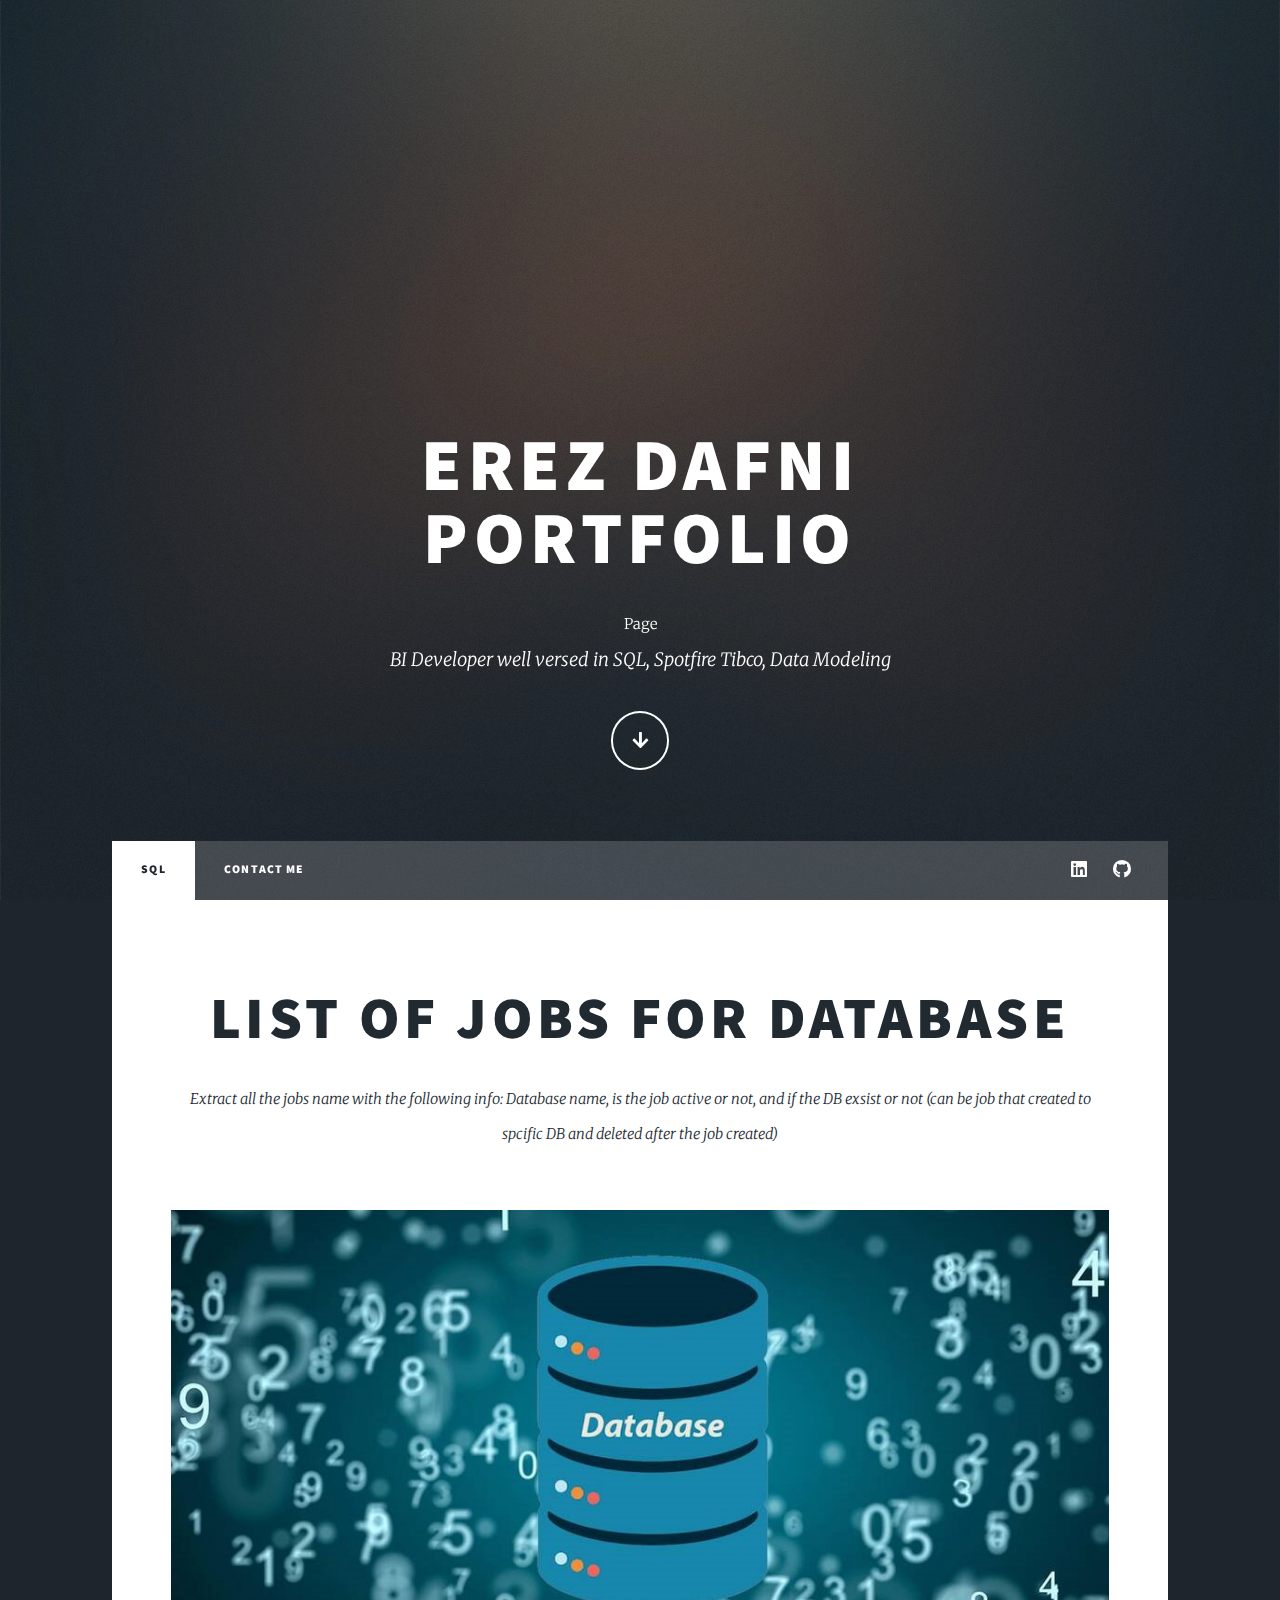
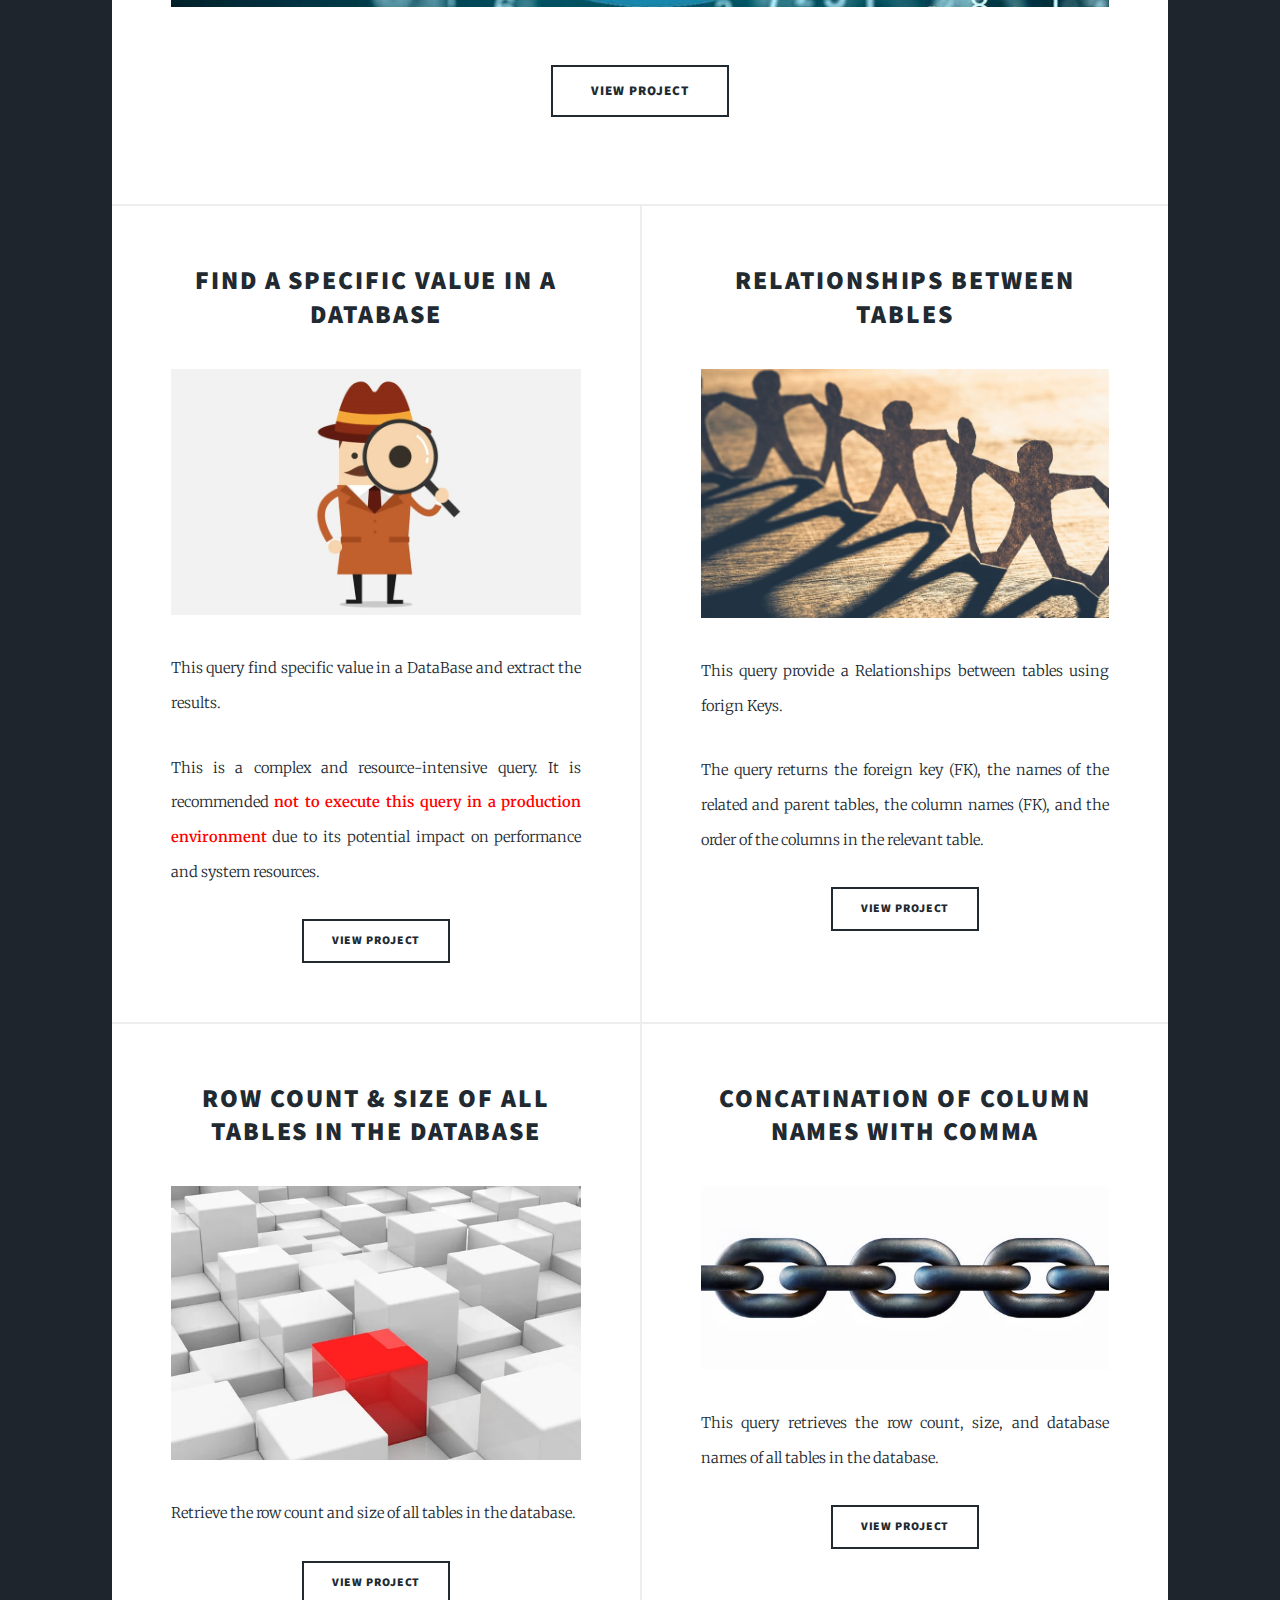
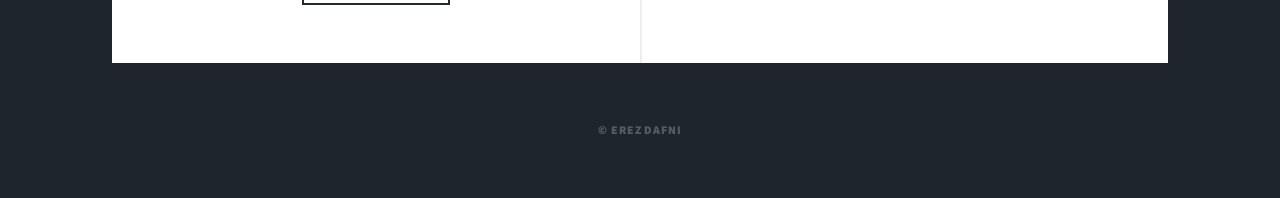
==== index.html @ 6cca093d "Add files via upload" ====
<!DOCTYPE HTML>
<!--
	Massively by HTML5 UP
	html5up.net | @ajlkn
	Free for personal and commercial use under the CCA 3.0 license (html5up.net/license)
-->
<html>
	<head>
		<title>Erez Dafni Portfolio</title>
		<meta charset="utf-8" />
		<meta name="viewport" content="width=device-width, initial-scale=1, user-scalable=no" />
		<link rel="stylesheet" href="assets/css/main.css" />
		<noscript><link rel="stylesheet" href="assets/css/noscript.css" /></noscript>
	</head>
	<body class="is-preload">

		<!-- Wrapper -->
			<div id="wrapper" class="fade-in">

				<!-- Intro -->
					<div id="intro">
						<h1>Erez Dafni <br> Portfolio<br />
						</h1>Page
						<p>BI Developer well versed in SQL, Spotfire Tibco, Data Modeling  </a><br /></p>
						<!--<p><a href="https://www.linkedin.com/in/erezdafni/">@LinkedInPage</a>.</p>-->
						<ul class="actions">
							<li><a href="#header" class="button icon solid solo fa-arrow-down scrolly">Continue</a></li>
						</ul>
					</div>

				<!-- Header -->
		
				<!-- Nav -->
					<nav id="nav">
						<ul class="links">
							<li class="active"><a href="index.html">SQL</a></li>
							<li><a href="generic.html">Contact Me</a></li>
						</ul>
						<ul class="icons">
							<li><a href="https://www.linkedin.com/in/erezdafni/" class="icon brands fa-linkedin"><span class="label">linkedin</span></a></li>
							<li><a href="https://github.com/edafni" class="icon brands fa-github"><span class="label">GitHub</span></a></li>
						</ul>
					</nav>

				<!-- Main -->
					<div id="main">

						<!-- Featured Post -->
							<article class="post featured">
								<header class="major">

									<h2><a href="https://github.com/edafni/SQL-folder/blob/main/List%20of%20Jobs%20for%20Database.sql">List of Jobs for Database<br />
									</a></h2>
									<p>Extract all the jobs name with the following info: Database name, is the job active or not, and if the DB exsist or not (can be job that created to spcific DB and deleted after the job created)</p>
								</header>
								<a href="https://github.com/edafni/SQL-folder/blob/main/List%20of%20Jobs%20for%20Database.sql" class="image main"><img src="images/DataBase1.jpg" alt="" /></a>
								<ul class="actions special">
									<li><a href="https://github.com/edafni/SQL-folder/blob/main/List%20of%20Jobs%20for%20Database.sql" class="button large">View Project</a></li>
								</ul>
							</article>

						<!-- Posts -->
							<section class="posts">
								<article>
									<header>
										<h2><a href="https://github.com/edafni/SQL-folder/blob/main/Search%20value%20in%20the%20all%20DB.sql">Find a specific value in a DataBase<br />
										</a></h2>
									</header>
									<a href="https://github.com/edafni/SQL-folder/blob/main/Search%20value%20in%20the%20all%20DB.sql" class="image fit"><img src="images/FindValue.jpg" alt="" /></a>
									<p>This query find specific value in a DataBase and extract the results.</p>
									<p>This is a complex and resource-intensive query. It is recommended <b style="color:red;">not to execute this query in a production environment</b> due to its potential impact on performance and system resources.</p>

									<ul class="actions special">
										<li><a href="https://github.com/edafni/SQL-folder/blob/main/Search%20value%20in%20the%20all%20DB.sql" class="button">view project</a></li>
									</ul>
								</article>
								<article>
									<header>
										<h2><a href="https://github.com/edafni/SQL-folder/blob/main/relationships%20between%20tables.sql">Relationships between tables<br />
										</a></h2>
									</header>
									<a href="https://github.com/edafni/SQL-folder/blob/main/relationships%20between%20tables.sql" class="image fit"><img src="images/Relationships2.jpg" alt="" /></a>
									<p>This query provide a Relationships between tables using forign Keys.</p>
									<p>The query returns the foreign key (FK), the names of the related and parent tables, the column names (FK), and the order of the columns in the relevant table.</p>
									<ul class="actions special">
										<li><a href="https://github.com/edafni/SQL-folder/blob/main/relationships%20between%20tables.sql" class="button">view project</a></li>
									</ul>
								</article>
								<article>
									<header>
										<h2><a href="https://github.com/edafni/SQL-folder/blob/main/Retrieve%20the%20row%20count%20and%20size%20of%20all%20tables%20in%20the%20database.sql">row count & size of all tables in the database<br />
										</a></h2>
									</header>
									<a href="https://github.com/edafni/SQL-folder/blob/main/Retrieve%20the%20row%20count%20and%20size%20of%20all%20tables%20in%20the%20database.sql" class="image fit"><img src="images/difSize.jpg" alt="" /></a>
									<p>Retrieve the row count and size of all tables in the database.</p>
									<ul class="actions special">
										<li><a href="https://github.com/edafni/SQL-folder/blob/main/Retrieve%20the%20row%20count%20and%20size%20of%20all%20tables%20in%20the%20database.sql" class="button">view project</a></li>
									</ul>
								</article>
								<article>
									<header>
										<h2><a href="https://github.com/edafni/SQL-folder/blob/main/Get%20Comma%20Separated%20List%20of%20all%20columns%20in%20table.SQL">Concatination of column names with comma<br />
										</a></h2>
									</header>
									<a href="https://github.com/edafni/SQL-folder/blob/main/Get%20Comma%20Separated%20List%20of%20all%20columns%20in%20table.SQL" class="image fit"><img src="images/chain.jpg" alt="" /></a>
									<p>This query retrieves the row count, size, and database names of all tables in the database.</p>
									<ul class="actions special">
										<li><a href="https://github.com/edafni/SQL-folder/blob/main/Get%20Comma%20Separated%20List%20of%20all%20columns%20in%20table.SQL" class="button">view project</a></li>
									</ul>
								</article>

							</section>

						<!-- Footer -->
						<!--<footer>
								<div class="pagination">
									<a href="#" class="page active">1</a>
									<a href="#" class="page">2</a>
									<a href="#" class="page">3</a>
									<span class="extra">&hellip;</span>
									<a href="#" class="page">8</a>
									<a href="#" class="page">9</a>
									<a href="#" class="page">10</a>
									<a href="#" class="next">Next</a>
								</div>
							</footer>-->	

					</div>

				<!-- Copyright -->
					<div id="copyright">
						<ul><li>&copy; Erez Dafni</li></ul>
					</div>

			</div>

		<!-- Scripts -->
			<script src="assets/js/jquery.min.js"></script>
			<script src="assets/js/jquery.scrollex.min.js"></script>
			<script src="assets/js/jquery.scrolly.min.js"></script>
			<script src="assets/js/browser.min.js"></script>
			<script src="assets/js/breakpoints.min.js"></script>
			<script src="assets/js/util.js"></script>
			<script src="assets/js/main.js"></script>

	</body>
</html>
---- assets/css/main.css ----
@import url(fontawesome-all.min.css);
@import url("https://fonts.googleapis.com/css?family=Merriweather:300,700,300italic,700italic|Source+Sans+Pro:900");

/*
	Massively by HTML5 UP
	html5up.net | @ajlkn
	Free for personal and commercial use under the CCA 3.0 license (html5up.net/license)
*/

html, body, div, span, applet, object,
iframe, h1, h2, h3, h4, h5, h6, p, blockquote,
pre, a, abbr, acronym, address, big, cite,
code, del, dfn, em, img, ins, kbd, q, s, samp,
small, strike, strong, sub, sup, tt, var, b,
u, i, center, dl, dt, dd, ol, ul, li, fieldset,
form, label, legend, table, caption, tbody,
tfoot, thead, tr, th, td, article, aside,
canvas, details, embed, figure, figcaption,
footer, header, hgroup, menu, nav, output, ruby,
section, summary, time, mark, audio, video {
	margin: 0;
	padding: 0;
	border: 0;
	font-size: 100%;
	font: inherit;
	vertical-align: baseline;}

article, aside, details, figcaption, figure,
footer, header, hgroup, menu, nav, section {
	display: block;}

body {
	line-height: 1;
}

ol, ul {
	list-style: none;
}

blockquote, q {
	quotes: none;
}

	blockquote:before, blockquote:after, q:before, q:after {
		content: '';
		content: none;
	}

table {
	border-collapse: collapse;
	border-spacing: 0;
}

body {
	-webkit-text-size-adjust: none;
}

mark {
	background-color: transparent;
	color: inherit;
}

input::-moz-focus-inner {
	border: 0;
	padding: 0;
}

input, select, textarea {
	-moz-appearance: none;
	-webkit-appearance: none;
	-ms-appearance: none;
	appearance: none;
}

/* Basic */

	@-ms-viewport {
		width: device-width;
	}

	body {
		-ms-overflow-style: scrollbar;
	}

	@media screen and (max-width: 480px) {

		html, body {
			min-width: 320px;
		}

	}

	html {
		box-sizing: border-box;
	}

	*, *:before, *:after {
		box-sizing: inherit;
	}

	body {
		background-color: #1e252d;
	}

		body.is-preload *, body.is-preload *:before, body.is-preload *:after {
			-moz-animation: none !important;
			-webkit-animation: none !important;
			-ms-animation: none !important;
			animation: none !important;
			-moz-transition: none !important;
			-webkit-transition: none !important;
			-ms-transition: none !important;
			transition: none !important;
		}

/* Type */

	html {
		font-size: 16pt;
	}

		@media screen and (max-width: 1680px) {

			html {
				font-size: 12pt;
			}

		}

		@media screen and (max-width: 1280px) {

			html {
				font-size: 11pt;
			}

		}

		@media screen and (max-width: 360px) {

			html {
				font-size: 10pt;
			}

		}

	body {
		color: #212931;
	}

	body, input, select, textarea {
		font-family: "Merriweather", Georgia, serif;
		font-weight: 300;
		font-size: 1rem;
		line-height: 2.375;
	}

	a {
		-moz-transition: color 0.2s ease-in-out, background-color 0.2s ease-in-out, border-color 0.2s ease-in-out, box-shadow 0.2s ease-in-out;
		-webkit-transition: color 0.2s ease-in-out, background-color 0.2s ease-in-out, border-color 0.2s ease-in-out, box-shadow 0.2s ease-in-out;
		-ms-transition: color 0.2s ease-in-out, background-color 0.2s ease-in-out, border-color 0.2s ease-in-out, box-shadow 0.2s ease-in-out;
		transition: color 0.2s ease-in-out, background-color 0.2s ease-in-out, border-color 0.2s ease-in-out, box-shadow 0.2s ease-in-out;
		border-bottom: dotted 1px;
		text-decoration: none;
	}

		a:hover {
			border-bottom-color: transparent;
		}

	strong, b {
		font-weight: 600;
	}

	em, i {
		font-style: italic;
	}

	p {
		text-align: justify;
		margin: 0 0 2rem 0;
	}

	h1, h2, h3, h4, h5, h6 {
		font-family: "Source Sans Pro", Helvetica, sans-serif;
		font-weight: 900;
		line-height: 1.5;
		letter-spacing: 0.075em;
		text-transform: uppercase;
		margin: 0 0 1rem 0;
	}

		h1 a, h2 a, h3 a, h4 a, h5 a, h6 a {
			border-bottom: 0;
			color: inherit;
			text-decoration: none;
		}

	h1 {
		font-size: 4rem;
		line-height: 1.1;
		margin: 0 0 2rem 0;
	}

	h2 {
		font-size: 1.75rem;
		line-height: 1.3;
		margin: 0 0 1.5rem 0;
	}

	h3 {
		font-size: 1.25rem;
		margin: 0 0 1.5rem 0;
	}

	h4 {
		font-size: 1rem;
	}

	h5 {
		font-size: 0.9rem;
	}

	h6 {
		font-size: 0.8rem;
	}

	sub {
		font-size: 0.8rem;
		position: relative;
		top: 0.5rem;
	}

	sup {
		font-size: 0.8rem;
		position: relative;
		top: -0.5rem;
	}

	blockquote {
		border-left: solid 4px;
		font-style: italic;
		margin: 0 0 2rem 0;
		padding: 0.5rem 0 0.5rem 2rem;
	}

	code {
		border: solid 2px;
		font-family: "Courier New", monospace;
		font-size: 0.9rem;
		margin: 0 0.25rem;
		padding: 0.25rem 0.65rem;
	}

	pre {
		-webkit-overflow-scrolling: touch;
		font-family: "Courier New", monospace;
		font-size: 0.9rem;
		margin: 0 0 2rem 0;
	}

		pre code {
			display: block;
			line-height: 1.75;
			padding: 1rem 1.5rem;
			overflow-x: auto;
		}

	hr {
		border: 0;
		border-bottom: solid 2px;
		margin: 3rem 0;
	}

		hr.major {
			margin: 5rem 0;
		}

	.align-left {
		text-align: left;
	}

	.align-center {
		text-align: center;
	}

	.align-right {
		text-align: right;
	}

	input, select, textarea {
		color: #212931;
	}

	a {
		color: #212931;
		border-bottom-color: rgba(33, 41, 49, 0.5);
	}

		a:hover {
			border-bottom-color: transparent;
			color: #18bfef !important;
		}

	strong, b {
		color: #212931;
	}

	h1, h2, h3, h4, h5, h6 {
		color: #212931;
	}

	blockquote {
		border-left-color: #eeeeee;
	}

	code {
		background: rgba(220, 220, 220, 0.25);
		border-color: #eeeeee;
	}

	hr {
		border-bottom-color: #eeeeee;
	}

/* Row */

	.row {
		display: flex;
		flex-wrap: wrap;
		box-sizing: border-box;
		align-items: stretch;
	}

		.row > * {
			box-sizing: border-box;
		}

		.row.gtr-uniform > * > :last-child {
			margin-bottom: 0;
		}

		.row.aln-left {
			justify-content: flex-start;
		}

		.row.aln-center {
			justify-content: center;
		}

		.row.aln-right {
			justify-content: flex-end;
		}

		.row.aln-top {
			align-items: flex-start;
		}

		.row.aln-middle {
			align-items: center;
		}

		.row.aln-bottom {
			align-items: flex-end;
		}

		.row > .imp {
			order: -1;
		}

		.row > .col-1 {
			width: 8.33333%;
		}

		.row > .off-1 {
			margin-left: 8.33333%;
		}

		.row > .col-2 {
			width: 16.66667%;
		}

		.row > .off-2 {
			margin-left: 16.66667%;
		}

		.row > .col-3 {
			width: 25%;
		}

		.row > .off-3 {
			margin-left: 25%;
		}

		.row > .col-4 {
			width: 33.33333%;
		}

		.row > .off-4 {
			margin-left: 33.33333%;
		}

		.row > .col-5 {
			width: 41.66667%;
		}

		.row > .off-5 {
			margin-left: 41.66667%;
		}

		.row > .col-6 {
			width: 50%;
		}

		.row > .off-6 {
			margin-left: 50%;
		}

		.row > .col-7 {
			width: 58.33333%;
		}

		.row > .off-7 {
			margin-left: 58.33333%;
		}

		.row > .col-8 {
			width: 66.66667%;
		}

		.row > .off-8 {
			margin-left: 66.66667%;
		}

		.row > .col-9 {
			width: 75%;
		}

		.row > .off-9 {
			margin-left: 75%;
		}

		.row > .col-10 {
			width: 83.33333%;
		}

		.row > .off-10 {
			margin-left: 83.33333%;
		}

		.row > .col-11 {
			width: 91.66667%;
		}

		.row > .off-11 {
			margin-left: 91.66667%;
		}

		.row > .col-12 {
			width: 100%;
		}

		.row > .off-12 {
			margin-left: 100%;
		}

		.row.gtr-0 {
			margin-top: 0;
			margin-left: 0rem;
		}

			.row.gtr-0 > * {
				padding: 0 0 0 0rem;
			}

			.row.gtr-0.gtr-uniform {
				margin-top: 0rem;
			}

				.row.gtr-0.gtr-uniform > * {
					padding-top: 0rem;
				}

		.row.gtr-25 {
			margin-top: 0;
			margin-left: -0.375rem;
		}

			.row.gtr-25 > * {
				padding: 0 0 0 0.375rem;
			}

			.row.gtr-25.gtr-uniform {
				margin-top: -0.375rem;
			}

				.row.gtr-25.gtr-uniform > * {
					padding-top: 0.375rem;
				}

		.row.gtr-50 {
			margin-top: 0;
			margin-left: -0.75rem;
		}

			.row.gtr-50 > * {
				padding: 0 0 0 0.75rem;
			}

			.row.gtr-50.gtr-uniform {
				margin-top: -0.75rem;
			}

				.row.gtr-50.gtr-uniform > * {
					padding-top: 0.75rem;
				}

		.row {
			margin-top: 0;
			margin-left: -1.5rem;
		}

			.row > * {
				padding: 0 0 0 1.5rem;
			}

			.row.gtr-uniform {
				margin-top: -1.5rem;
			}

				.row.gtr-uniform > * {
					padding-top: 1.5rem;
				}

		.row.gtr-150 {
			margin-top: 0;
			margin-left: -2.25rem;
		}

			.row.gtr-150 > * {
				padding: 0 0 0 2.25rem;
			}

			.row.gtr-150.gtr-uniform {
				margin-top: -2.25rem;
			}

				.row.gtr-150.gtr-uniform > * {
					padding-top: 2.25rem;
				}

		.row.gtr-200 {
			margin-top: 0;
			margin-left: -3rem;
		}

			.row.gtr-200 > * {
				padding: 0 0 0 3rem;
			}

			.row.gtr-200.gtr-uniform {
				margin-top: -3rem;
			}

				.row.gtr-200.gtr-uniform > * {
					padding-top: 3rem;
				}

		@media screen and (max-width: 1680px) {

			.row {
				display: flex;
				flex-wrap: wrap;
				box-sizing: border-box;
				align-items: stretch;
			}

				.row > * {
					box-sizing: border-box;
				}

				.row.gtr-uniform > * > :last-child {
					margin-bottom: 0;
				}

				.row.aln-left {
					justify-content: flex-start;
				}

				.row.aln-center {
					justify-content: center;
				}

				.row.aln-right {
					justify-content: flex-end;
				}

				.row.aln-top {
					align-items: flex-start;
				}

				.row.aln-middle {
					align-items: center;
				}

				.row.aln-bottom {
					align-items: flex-end;
				}

				.row > .imp-xlarge {
					order: -1;
				}

				.row > .col-1-xlarge {
					width: 8.33333%;
				}

				.row > .off-1-xlarge {
					margin-left: 8.33333%;
				}

				.row > .col-2-xlarge {
					width: 16.66667%;
				}

				.row > .off-2-xlarge {
					margin-left: 16.66667%;
				}

				.row > .col-3-xlarge {
					width: 25%;
				}

				.row > .off-3-xlarge {
					margin-left: 25%;
				}

				.row > .col-4-xlarge {
					width: 33.33333%;
				}

				.row > .off-4-xlarge {
					margin-left: 33.33333%;
				}

				.row > .col-5-xlarge {
					width: 41.66667%;
				}

				.row > .off-5-xlarge {
					margin-left: 41.66667%;
				}

				.row > .col-6-xlarge {
					width: 50%;
				}

				.row > .off-6-xlarge {
					margin-left: 50%;
				}

				.row > .col-7-xlarge {
					width: 58.33333%;
				}

				.row > .off-7-xlarge {
					margin-left: 58.33333%;
				}

				.row > .col-8-xlarge {
					width: 66.66667%;
				}

				.row > .off-8-xlarge {
					margin-left: 66.66667%;
				}

				.row > .col-9-xlarge {
					width: 75%;
				}

				.row > .off-9-xlarge {
					margin-left: 75%;
				}

				.row > .col-10-xlarge {
					width: 83.33333%;
				}

				.row > .off-10-xlarge {
					margin-left: 83.33333%;
				}

				.row > .col-11-xlarge {
					width: 91.66667%;
				}

				.row > .off-11-xlarge {
					margin-left: 91.66667%;
				}

				.row > .col-12-xlarge {
					width: 100%;
				}

				.row > .off-12-xlarge {
					margin-left: 100%;
				}

				.row.gtr-0 {
					margin-top: 0;
					margin-left: 0rem;
				}

					.row.gtr-0 > * {
						padding: 0 0 0 0rem;
					}

					.row.gtr-0.gtr-uniform {
						margin-top: 0rem;
					}

						.row.gtr-0.gtr-uniform > * {
							padding-top: 0rem;
						}

				.row.gtr-25 {
					margin-top: 0;
					margin-left: -0.375rem;
				}

					.row.gtr-25 > * {
						padding: 0 0 0 0.375rem;
					}

					.row.gtr-25.gtr-uniform {
						margin-top: -0.375rem;
					}

						.row.gtr-25.gtr-uniform > * {
							padding-top: 0.375rem;
						}

				.row.gtr-50 {
					margin-top: 0;
					margin-left: -0.75rem;
				}

					.row.gtr-50 > * {
						padding: 0 0 0 0.75rem;
					}

					.row.gtr-50.gtr-uniform {
						margin-top: -0.75rem;
					}

						.row.gtr-50.gtr-uniform > * {
							padding-top: 0.75rem;
						}

				.row {
					margin-top: 0;
					margin-left: -1.5rem;
				}

					.row > * {
						padding: 0 0 0 1.5rem;
					}

					.row.gtr-uniform {
						margin-top: -1.5rem;
					}

						.row.gtr-uniform > * {
							padding-top: 1.5rem;
						}

				.row.gtr-150 {
					margin-top: 0;
					margin-left: -2.25rem;
				}

					.row.gtr-150 > * {
						padding: 0 0 0 2.25rem;
					}

					.row.gtr-150.gtr-uniform {
						margin-top: -2.25rem;
					}

						.row.gtr-150.gtr-uniform > * {
							padding-top: 2.25rem;
						}

				.row.gtr-200 {
					margin-top: 0;
					margin-left: -3rem;
				}

					.row.gtr-200 > * {
						padding: 0 0 0 3rem;
					}

					.row.gtr-200.gtr-uniform {
						margin-top: -3rem;
					}

						.row.gtr-200.gtr-uniform > * {
							padding-top: 3rem;
						}

		}

		@media screen and (max-width: 1280px) {

			.row {
				display: flex;
				flex-wrap: wrap;
				box-sizing: border-box;
				align-items: stretch;
			}

				.row > * {
					box-sizing: border-box;
				}

				.row.gtr-uniform > * > :last-child {
					margin-bottom: 0;
				}

				.row.aln-left {
					justify-content: flex-start;
				}

				.row.aln-center {
					justify-content: center;
				}

				.row.aln-right {
					justify-content: flex-end;
				}

				.row.aln-top {
					align-items: flex-start;
				}

				.row.aln-middle {
					align-items: center;
				}

				.row.aln-bottom {
					align-items: flex-end;
				}

				.row > .imp-large {
					order: -1;
				}

				.row > .col-1-large {
					width: 8.33333%;
				}

				.row > .off-1-large {
					margin-left: 8.33333%;
				}

				.row > .col-2-large {
					width: 16.66667%;
				}

				.row > .off-2-large {
					margin-left: 16.66667%;
				}

				.row > .col-3-large {
					width: 25%;
				}

				.row > .off-3-large {
					margin-left: 25%;
				}

				.row > .col-4-large {
					width: 33.33333%;
				}

				.row > .off-4-large {
					margin-left: 33.33333%;
				}

				.row > .col-5-large {
					width: 41.66667%;
				}

				.row > .off-5-large {
					margin-left: 41.66667%;
				}

				.row > .col-6-large {
					width: 50%;
				}

				.row > .off-6-large {
					margin-left: 50%;
				}

				.row > .col-7-large {
					width: 58.33333%;
				}

				.row > .off-7-large {
					margin-left: 58.33333%;
				}

				.row > .col-8-large {
					width: 66.66667%;
				}

				.row > .off-8-large {
					margin-left: 66.66667%;
				}

				.row > .col-9-large {
					width: 75%;
				}

				.row > .off-9-large {
					margin-left: 75%;
				}

				.row > .col-10-large {
					width: 83.33333%;
				}

				.row > .off-10-large {
					margin-left: 83.33333%;
				}

				.row > .col-11-large {
					width: 91.66667%;
				}

				.row > .off-11-large {
					margin-left: 91.66667%;
				}

				.row > .col-12-large {
					width: 100%;
				}

				.row > .off-12-large {
					margin-left: 100%;
				}

				.row.gtr-0 {
					margin-top: 0;
					margin-left: 0rem;
				}

					.row.gtr-0 > * {
						padding: 0 0 0 0rem;
					}

					.row.gtr-0.gtr-uniform {
						margin-top: 0rem;
					}

						.row.gtr-0.gtr-uniform > * {
							padding-top: 0rem;
						}

				.row.gtr-25 {
					margin-top: 0;
					margin-left: -0.375rem;
				}

					.row.gtr-25 > * {
						padding: 0 0 0 0.375rem;
					}

					.row.gtr-25.gtr-uniform {
						margin-top: -0.375rem;
					}

						.row.gtr-25.gtr-uniform > * {
							padding-top: 0.375rem;
						}

				.row.gtr-50 {
					margin-top: 0;
					margin-left: -0.75rem;
				}

					.row.gtr-50 > * {
						padding: 0 0 0 0.75rem;
					}

					.row.gtr-50.gtr-uniform {
						margin-top: -0.75rem;
					}

						.row.gtr-50.gtr-uniform > * {
							padding-top: 0.75rem;
						}

				.row {
					margin-top: 0;
					margin-left: -1.5rem;
				}

					.row > * {
						padding: 0 0 0 1.5rem;
					}

					.row.gtr-uniform {
						margin-top: -1.5rem;
					}

						.row.gtr-uniform > * {
							padding-top: 1.5rem;
						}

				.row.gtr-150 {
					margin-top: 0;
					margin-left: -2.25rem;
				}

					.row.gtr-150 > * {
						padding: 0 0 0 2.25rem;
					}

					.row.gtr-150.gtr-uniform {
						margin-top: -2.25rem;
					}

						.row.gtr-150.gtr-uniform > * {
							padding-top: 2.25rem;
						}

				.row.gtr-200 {
					margin-top: 0;
					margin-left: -3rem;
				}

					.row.gtr-200 > * {
						padding: 0 0 0 3rem;
					}

					.row.gtr-200.gtr-uniform {
						margin-top: -3rem;
					}

						.row.gtr-200.gtr-uniform > * {
							padding-top: 3rem;
						}

		}

		@media screen and (max-width: 980px) {

			.row {
				display: flex;
				flex-wrap: wrap;
				box-sizing: border-box;
				align-items: stretch;
			}

				.row > * {
					box-sizing: border-box;
				}

				.row.gtr-uniform > * > :last-child {
					margin-bottom: 0;
				}

				.row.aln-left {
					justify-content: flex-start;
				}

				.row.aln-center {
					justify-content: center;
				}

				.row.aln-right {
					justify-content: flex-end;
				}

				.row.aln-top {
					align-items: flex-start;
				}

				.row.aln-middle {
					align-items: center;
				}

				.row.aln-bottom {
					align-items: flex-end;
				}

				.row > .imp-medium {
					order: -1;
				}

				.row > .col-1-medium {
					width: 8.33333%;
				}

				.row > .off-1-medium {
					margin-left: 8.33333%;
				}

				.row > .col-2-medium {
					width: 16.66667%;
				}

				.row > .off-2-medium {
					margin-left: 16.66667%;
				}

				.row > .col-3-medium {
					width: 25%;
				}

				.row > .off-3-medium {
					margin-left: 25%;
				}

				.row > .col-4-medium {
					width: 33.33333%;
				}

				.row > .off-4-medium {
					margin-left: 33.33333%;
				}

				.row > .col-5-medium {
					width: 41.66667%;
				}

				.row > .off-5-medium {
					margin-left: 41.66667%;
				}

				.row > .col-6-medium {
					width: 50%;
				}

				.row > .off-6-medium {
					margin-left: 50%;
				}

				.row > .col-7-medium {
					width: 58.33333%;
				}

				.row > .off-7-medium {
					margin-left: 58.33333%;
				}

				.row > .col-8-medium {
					width: 66.66667%;
				}

				.row > .off-8-medium {
					margin-left: 66.66667%;
				}

				.row > .col-9-medium {
					width: 75%;
				}

				.row > .off-9-medium {
					margin-left: 75%;
				}

				.row > .col-10-medium {
					width: 83.33333%;
				}

				.row > .off-10-medium {
					margin-left: 83.33333%;
				}

				.row > .col-11-medium {
					width: 91.66667%;
				}

				.row > .off-11-medium {
					margin-left: 91.66667%;
				}

				.row > .col-12-medium {
					width: 100%;
				}

				.row > .off-12-medium {
					margin-left: 100%;
				}

				.row.gtr-0 {
					margin-top: 0;
					margin-left: 0rem;
				}

					.row.gtr-0 > * {
						padding: 0 0 0 0rem;
					}

					.row.gtr-0.gtr-uniform {
						margin-top: 0rem;
					}

						.row.gtr-0.gtr-uniform > * {
							padding-top: 0rem;
						}

				.row.gtr-25 {
					margin-top: 0;
					margin-left: -0.375rem;
				}

					.row.gtr-25 > * {
						padding: 0 0 0 0.375rem;
					}

					.row.gtr-25.gtr-uniform {
						margin-top: -0.375rem;
					}

						.row.gtr-25.gtr-uniform > * {
							padding-top: 0.375rem;
						}

				.row.gtr-50 {
					margin-top: 0;
					margin-left: -0.75rem;
				}

					.row.gtr-50 > * {
						padding: 0 0 0 0.75rem;
					}

					.row.gtr-50.gtr-uniform {
						margin-top: -0.75rem;
					}

						.row.gtr-50.gtr-uniform > * {
							padding-top: 0.75rem;
						}

				.row {
					margin-top: 0;
					margin-left: -1.5rem;
				}

					.row > * {
						padding: 0 0 0 1.5rem;
					}

					.row.gtr-uniform {
						margin-top: -1.5rem;
					}

						.row.gtr-uniform > * {
							padding-top: 1.5rem;
						}

				.row.gtr-150 {
					margin-top: 0;
					margin-left: -2.25rem;
				}

					.row.gtr-150 > * {
						padding: 0 0 0 2.25rem;
					}

					.row.gtr-150.gtr-uniform {
						margin-top: -2.25rem;
					}

						.row.gtr-150.gtr-uniform > * {
							padding-top: 2.25rem;
						}

				.row.gtr-200 {
					margin-top: 0;
					margin-left: -3rem;
				}

					.row.gtr-200 > * {
						padding: 0 0 0 3rem;
					}

					.row.gtr-200.gtr-uniform {
						margin-top: -3rem;
					}

						.row.gtr-200.gtr-uniform > * {
							padding-top: 3rem;
						}

		}

		@media screen and (max-width: 736px) {

			.row {
				display: flex;
				flex-wrap: wrap;
				box-sizing: border-box;
				align-items: stretch;
			}

				.row > * {
					box-sizing: border-box;
				}

				.row.gtr-uniform > * > :last-child {
					margin-bottom: 0;
				}

				.row.aln-left {
					justify-content: flex-start;
				}

				.row.aln-center {
					justify-content: center;
				}

				.row.aln-right {
					justify-content: flex-end;
				}

				.row.aln-top {
					align-items: flex-start;
				}

				.row.aln-middle {
					align-items: center;
				}

				.row.aln-bottom {
					align-items: flex-end;
				}

				.row > .imp-small {
					order: -1;
				}

				.row > .col-1-small {
					width: 8.33333%;
				}

				.row > .off-1-small {
					margin-left: 8.33333%;
				}

				.row > .col-2-small {
					width: 16.66667%;
				}

				.row > .off-2-small {
					margin-left: 16.66667%;
				}

				.row > .col-3-small {
					width: 25%;
				}

				.row > .off-3-small {
					margin-left: 25%;
				}

				.row > .col-4-small {
					width: 33.33333%;
				}

				.row > .off-4-small {
					margin-left: 33.33333%;
				}

				.row > .col-5-small {
					width: 41.66667%;
				}

				.row > .off-5-small {
					margin-left: 41.66667%;
				}

				.row > .col-6-small {
					width: 50%;
				}

				.row > .off-6-small {
					margin-left: 50%;
				}

				.row > .col-7-small {
					width: 58.33333%;
				}

				.row > .off-7-small {
					margin-left: 58.33333%;
				}

				.row > .col-8-small {
					width: 66.66667%;
				}

				.row > .off-8-small {
					margin-left: 66.66667%;
				}

				.row > .col-9-small {
					width: 75%;
				}

				.row > .off-9-small {
					margin-left: 75%;
				}

				.row > .col-10-small {
					width: 83.33333%;
				}

				.row > .off-10-small {
					margin-left: 83.33333%;
				}

				.row > .col-11-small {
					width: 91.66667%;
				}

				.row > .off-11-small {
					margin-left: 91.66667%;
				}

				.row > .col-12-small {
					width: 100%;
				}

				.row > .off-12-small {
					margin-left: 100%;
				}

				.row.gtr-0 {
					margin-top: 0;
					margin-left: 0rem;
				}

					.row.gtr-0 > * {
						padding: 0 0 0 0rem;
					}

					.row.gtr-0.gtr-uniform {
						margin-top: 0rem;
					}

						.row.gtr-0.gtr-uniform > * {
							padding-top: 0rem;
						}

				.row.gtr-25 {
					margin-top: 0;
					margin-left: -0.375rem;
				}

					.row.gtr-25 > * {
						padding: 0 0 0 0.375rem;
					}

					.row.gtr-25.gtr-uniform {
						margin-top: -0.375rem;
					}

						.row.gtr-25.gtr-uniform > * {
							padding-top: 0.375rem;
						}

				.row.gtr-50 {
					margin-top: 0;
					margin-left: -0.75rem;
				}

					.row.gtr-50 > * {
						padding: 0 0 0 0.75rem;
					}

					.row.gtr-50.gtr-uniform {
						margin-top: -0.75rem;
					}

						.row.gtr-50.gtr-uniform > * {
							padding-top: 0.75rem;
						}

				.row {
					margin-top: 0;
					margin-left: -1.5rem;
				}

					.row > * {
						padding: 0 0 0 1.5rem;
					}

					.row.gtr-uniform {
						margin-top: -1.5rem;
					}

						.row.gtr-uniform > * {
							padding-top: 1.5rem;
						}

				.row.gtr-150 {
					margin-top: 0;
					margin-left: -2.25rem;
				}

					.row.gtr-150 > * {
						padding: 0 0 0 2.25rem;
					}

					.row.gtr-150.gtr-uniform {
						margin-top: -2.25rem;
					}

						.row.gtr-150.gtr-uniform > * {
							padding-top: 2.25rem;
						}

				.row.gtr-200 {
					margin-top: 0;
					margin-left: -3rem;
				}

					.row.gtr-200 > * {
						padding: 0 0 0 3rem;
					}

					.row.gtr-200.gtr-uniform {
						margin-top: -3rem;
					}

						.row.gtr-200.gtr-uniform > * {
							padding-top: 3rem;
						}

		}

		@media screen and (max-width: 480px) {

			.row {
				display: flex;
				flex-wrap: wrap;
				box-sizing: border-box;
				align-items: stretch;
			}

				.row > * {
					box-sizing: border-box;
				}

				.row.gtr-uniform > * > :last-child {
					margin-bottom: 0;
				}

				.row.aln-left {
					justify-content: flex-start;
				}

				.row.aln-center {
					justify-content: center;
				}

				.row.aln-right {
					justify-content: flex-end;
				}

				.row.aln-top {
					align-items: flex-start;
				}

				.row.aln-middle {
					align-items: center;
				}

				.row.aln-bottom {
					align-items: flex-end;
				}

				.row > .imp-xsmall {
					order: -1;
				}

				.row > .col-1-xsmall {
					width: 8.33333%;
				}

				.row > .off-1-xsmall {
					margin-left: 8.33333%;
				}

				.row > .col-2-xsmall {
					width: 16.66667%;
				}

				.row > .off-2-xsmall {
					margin-left: 16.66667%;
				}

				.row > .col-3-xsmall {
					width: 25%;
				}

				.row > .off-3-xsmall {
					margin-left: 25%;
				}

				.row > .col-4-xsmall {
					width: 33.33333%;
				}

				.row > .off-4-xsmall {
					margin-left: 33.33333%;
				}

				.row > .col-5-xsmall {
					width: 41.66667%;
				}

				.row > .off-5-xsmall {
					margin-left: 41.66667%;
				}

				.row > .col-6-xsmall {
					width: 50%;
				}

				.row > .off-6-xsmall {
					margin-left: 50%;
				}

				.row > .col-7-xsmall {
					width: 58.33333%;
				}

				.row > .off-7-xsmall {
					margin-left: 58.33333%;
				}

				.row > .col-8-xsmall {
					width: 66.66667%;
				}

				.row > .off-8-xsmall {
					margin-left: 66.66667%;
				}

				.row > .col-9-xsmall {
					width: 75%;
				}

				.row > .off-9-xsmall {
					margin-left: 75%;
				}

				.row > .col-10-xsmall {
					width: 83.33333%;
				}

				.row > .off-10-xsmall {
					margin-left: 83.33333%;
				}

				.row > .col-11-xsmall {
					width: 91.66667%;
				}

				.row > .off-11-xsmall {
					margin-left: 91.66667%;
				}

				.row > .col-12-xsmall {
					width: 100%;
				}

				.row > .off-12-xsmall {
					margin-left: 100%;
				}

				.row.gtr-0 {
					margin-top: 0;
					margin-left: 0rem;
				}

					.row.gtr-0 > * {
						padding: 0 0 0 0rem;
					}

					.row.gtr-0.gtr-uniform {
						margin-top: 0rem;
					}

						.row.gtr-0.gtr-uniform > * {
							padding-top: 0rem;
						}

				.row.gtr-25 {
					margin-top: 0;
					margin-left: -0.375rem;
				}

					.row.gtr-25 > * {
						padding: 0 0 0 0.375rem;
					}

					.row.gtr-25.gtr-uniform {
						margin-top: -0.375rem;
					}

						.row.gtr-25.gtr-uniform > * {
							padding-top: 0.375rem;
						}

				.row.gtr-50 {
					margin-top: 0;
					margin-left: -0.75rem;
				}

					.row.gtr-50 > * {
						padding: 0 0 0 0.75rem;
					}

					.row.gtr-50.gtr-uniform {
						margin-top: -0.75rem;
					}

						.row.gtr-50.gtr-uniform > * {
							padding-top: 0.75rem;
						}

				.row {
					margin-top: 0;
					margin-left: -1.5rem;
				}

					.row > * {
						padding: 0 0 0 1.5rem;
					}

					.row.gtr-uniform {
						margin-top: -1.5rem;
					}

						.row.gtr-uniform > * {
							padding-top: 1.5rem;
						}

				.row.gtr-150 {
					margin-top: 0;
					margin-left: -2.25rem;
				}

					.row.gtr-150 > * {
						padding: 0 0 0 2.25rem;
					}

					.row.gtr-150.gtr-uniform {
						margin-top: -2.25rem;
					}

						.row.gtr-150.gtr-uniform > * {
							padding-top: 2.25rem;
						}

				.row.gtr-200 {
					margin-top: 0;
					margin-left: -3rem;
				}

					.row.gtr-200 > * {
						padding: 0 0 0 3rem;
					}

					.row.gtr-200.gtr-uniform {
						margin-top: -3rem;
					}

						.row.gtr-200.gtr-uniform > * {
							padding-top: 3rem;
						}

		}

		@media screen and (max-width: 360px) {

			.row {
				display: flex;
				flex-wrap: wrap;
				box-sizing: border-box;
				align-items: stretch;
			}

				.row > * {
					box-sizing: border-box;
				}

				.row.gtr-uniform > * > :last-child {
					margin-bottom: 0;
				}

				.row.aln-left {
					justify-content: flex-start;
				}

				.row.aln-center {
					justify-content: center;
				}

				.row.aln-right {
					justify-content: flex-end;
				}

				.row.aln-top {
					align-items: flex-start;
				}

				.row.aln-middle {
					align-items: center;
				}

				.row.aln-bottom {
					align-items: flex-end;
				}

				.row > .imp-xxsmall {
					order: -1;
				}

				.row > .col-1-xxsmall {
					width: 8.33333%;
				}

				.row > .off-1-xxsmall {
					margin-left: 8.33333%;
				}

				.row > .col-2-xxsmall {
					width: 16.66667%;
				}

				.row > .off-2-xxsmall {
					margin-left: 16.66667%;
				}

				.row > .col-3-xxsmall {
					width: 25%;
				}

				.row > .off-3-xxsmall {
					margin-left: 25%;
				}

				.row > .col-4-xxsmall {
					width: 33.33333%;
				}

				.row > .off-4-xxsmall {
					margin-left: 33.33333%;
				}

				.row > .col-5-xxsmall {
					width: 41.66667%;
				}

				.row > .off-5-xxsmall {
					margin-left: 41.66667%;
				}

				.row > .col-6-xxsmall {
					width: 50%;
				}

				.row > .off-6-xxsmall {
					margin-left: 50%;
				}

				.row > .col-7-xxsmall {
					width: 58.33333%;
				}

				.row > .off-7-xxsmall {
					margin-left: 58.33333%;
				}

				.row > .col-8-xxsmall {
					width: 66.66667%;
				}

				.row > .off-8-xxsmall {
					margin-left: 66.66667%;
				}

				.row > .col-9-xxsmall {
					width: 75%;
				}

				.row > .off-9-xxsmall {
					margin-left: 75%;
				}

				.row > .col-10-xxsmall {
					width: 83.33333%;
				}

				.row > .off-10-xxsmall {
					margin-left: 83.33333%;
				}

				.row > .col-11-xxsmall {
					width: 91.66667%;
				}

				.row > .off-11-xxsmall {
					margin-left: 91.66667%;
				}

				.row > .col-12-xxsmall {
					width: 100%;
				}

				.row > .off-12-xxsmall {
					margin-left: 100%;
				}

				.row.gtr-0 {
					margin-top: 0;
					margin-left: 0rem;
				}

					.row.gtr-0 > * {
						padding: 0 0 0 0rem;
					}

					.row.gtr-0.gtr-uniform {
						margin-top: 0rem;
					}

						.row.gtr-0.gtr-uniform > * {
							padding-top: 0rem;
						}

				.row.gtr-25 {
					margin-top: 0;
					margin-left: -0.375rem;
				}

					.row.gtr-25 > * {
						padding: 0 0 0 0.375rem;
					}

					.row.gtr-25.gtr-uniform {
						margin-top: -0.375rem;
					}

						.row.gtr-25.gtr-uniform > * {
							padding-top: 0.375rem;
						}

				.row.gtr-50 {
					margin-top: 0;
					margin-left: -0.75rem;
				}

					.row.gtr-50 > * {
						padding: 0 0 0 0.75rem;
					}

					.row.gtr-50.gtr-uniform {
						margin-top: -0.75rem;
					}

						.row.gtr-50.gtr-uniform > * {
							padding-top: 0.75rem;
						}

				.row {
					margin-top: 0;
					margin-left: -1.5rem;
				}

					.row > * {
						padding: 0 0 0 1.5rem;
					}

					.row.gtr-uniform {
						margin-top: -1.5rem;
					}

						.row.gtr-uniform > * {
							padding-top: 1.5rem;
						}

				.row.gtr-150 {
					margin-top: 0;
					margin-left: -2.25rem;
				}

					.row.gtr-150 > * {
						padding: 0 0 0 2.25rem;
					}

					.row.gtr-150.gtr-uniform {
						margin-top: -2.25rem;
					}

						.row.gtr-150.gtr-uniform > * {
							padding-top: 2.25rem;
						}

				.row.gtr-200 {
					margin-top: 0;
					margin-left: -3rem;
				}

					.row.gtr-200 > * {
						padding: 0 0 0 3rem;
					}

					.row.gtr-200.gtr-uniform {
						margin-top: -3rem;
					}

						.row.gtr-200.gtr-uniform > * {
							padding-top: 3rem;
						}

		}

/* Box */

	.box {
		border: solid 2px;
		margin-bottom: 2rem;
		padding: 1.5rem;
	}

		.box > :last-child,
		.box > :last-child > :last-child,
		.box > :last-child > :last-child > :last-child {
			margin-bottom: 0;
		}

		.box.alt {
			border: 0;
			border-radius: 0;
			padding: 0;
		}

	.box {
		border-color: #eeeeee;
	}

/* Button */

	input[type="submit"],
	input[type="reset"],
	input[type="button"],
	button,
	.button {
		-moz-appearance: none;
		-webkit-appearance: none;
		-ms-appearance: none;
		appearance: none;
		-moz-transition: background-color 0.2s ease-in-out, box-shadow 0.2s ease-in-out, color 0.2s ease-in-out;
		-webkit-transition: background-color 0.2s ease-in-out, box-shadow 0.2s ease-in-out, color 0.2s ease-in-out;
		-ms-transition: background-color 0.2s ease-in-out, box-shadow 0.2s ease-in-out, color 0.2s ease-in-out;
		transition: background-color 0.2s ease-in-out, box-shadow 0.2s ease-in-out, color 0.2s ease-in-out;
		border: 0;
		border-radius: 0;
		cursor: pointer;
		display: inline-block;
		font-family: "Source Sans Pro", Helvetica, sans-serif;
		font-size: 0.8rem;
		font-weight: 900;
		letter-spacing: 0.075em;
		height: 3rem;
		line-height: 3rem;
		padding: 0 2rem;
		text-align: center;
		text-decoration: none;
		text-transform: uppercase;
		white-space: nowrap;
	}

		input[type="submit"].icon:before,
		input[type="reset"].icon:before,
		input[type="button"].icon:before,
		button.icon:before,
		.button.icon:before {
			margin-right: 0.5rem;
		}

		input[type="submit"].icon.solo,
		input[type="reset"].icon.solo,
		input[type="button"].icon.solo,
		button.icon.solo,
		.button.icon.solo {
			position: relative;
			width: 4rem;
			height: 4rem;
			line-height: 4rem;
			border-radius: 4rem;
			text-indent: 4rem;
			overflow: hidden;
			padding: 0;
			white-space: nowrap;
		}

			input[type="submit"].icon.solo:before,
			input[type="reset"].icon.solo:before,
			input[type="button"].icon.solo:before,
			button.icon.solo:before,
			.button.icon.solo:before {
				position: absolute;
				display: block;
				top: 0;
				left: 0;
				width: inherit;
				height: inherit;
				line-height: inherit;
				font-size: 1.25rem;
				margin-right: 0;
				text-align: center;
				text-indent: 0;
			}

		input[type="submit"].fit,
		input[type="reset"].fit,
		input[type="button"].fit,
		button.fit,
		.button.fit {
			width: 100%;
		}

		input[type="submit"].small,
		input[type="reset"].small,
		input[type="button"].small,
		button.small,
		.button.small {
			font-size: 0.7rem;
			height: 2.5rem;
			line-height: 2.5rem;
			padding: 0 1.5rem;
		}

		input[type="submit"].large,
		input[type="reset"].large,
		input[type="button"].large,
		button.large,
		.button.large {
			font-size: 0.9rem;
			height: 3.5rem;
			line-height: 3.5rem;
			padding: 0 2.75rem;
		}

		@media screen and (max-width: 980px) {

			input[type="submit"],
			input[type="reset"],
			input[type="button"],
			button,
			.button {
				font-size: 0.9rem;
				height: 3.25rem;
				line-height: 3.25rem;
			}

				input[type="submit"].large,
				input[type="reset"].large,
				input[type="button"].large,
				button.large,
				.button.large {
					font-size: 1rem;
					height: 3.75rem;
					line-height: 3.75rem;
				}

		}

		input[type="submit"].disabled, input[type="submit"]:disabled,
		input[type="reset"].disabled,
		input[type="reset"]:disabled,
		input[type="button"].disabled,
		input[type="button"]:disabled,
		button.disabled,
		button:disabled,
		.button.disabled,
		.button:disabled {
			pointer-events: none;
			opacity: 0.25;
		}

	input[type="submit"],
	input[type="reset"],
	input[type="button"],
	button,
	.button {
		background-color: transparent;
		box-shadow: inset 0 0 0 2px #212931;
		color: #212931 !important;
	}

		input[type="submit"]:hover,
		input[type="reset"]:hover,
		input[type="button"]:hover,
		button:hover,
		.button:hover {
			box-shadow: inset 0 0 0 2px #18bfef;
			color: #18bfef !important;
		}

		input[type="submit"].primary,
		input[type="reset"].primary,
		input[type="button"].primary,
		button.primary,
		.button.primary {
			background-color: #212931;
			box-shadow: none;
			color: #ffffff !important;
		}

			input[type="submit"].primary:hover,
			input[type="reset"].primary:hover,
			input[type="button"].primary:hover,
			button.primary:hover,
			.button.primary:hover {
				background-color: #18bfef;
			}

/* Form */

	form {
		margin: 0 0 2rem 0;
	}

		form > :last-child {
			margin-bottom: 0;
		}

		form > .fields {
			display: -moz-flex;
			display: -webkit-flex;
			display: -ms-flex;
			display: flex;
			-moz-flex-wrap: wrap;
			-webkit-flex-wrap: wrap;
			-ms-flex-wrap: wrap;
			flex-wrap: wrap;
			width: calc(100% + 3rem);
			margin: -1.5rem 0 2rem -1.5rem;
		}

			form > .fields > .field {
				-moz-flex-grow: 0;
				-webkit-flex-grow: 0;
				-ms-flex-grow: 0;
				flex-grow: 0;
				-moz-flex-shrink: 0;
				-webkit-flex-shrink: 0;
				-ms-flex-shrink: 0;
				flex-shrink: 0;
				padding: 1.5rem 0 0 1.5rem;
				width: calc(100% - 1.5rem);
			}

				form > .fields > .field.half {
					width: calc(50% - 0.75rem);
				}

				form > .fields > .field.third {
					width: calc(100%/3 - 0.5rem);
				}

				form > .fields > .field.quarter {
					width: calc(25% - 0.375rem);
				}

		@media screen and (max-width: 480px) {

			form > .fields {
				width: calc(100% + 3rem);
				margin: -1.5rem 0 2rem -1.5rem;
			}

				form > .fields > .field {
					padding: 1.5rem 0 0 1.5rem;
					width: calc(100% - 1.5rem);
				}

					form > .fields > .field.half {
						width: calc(100% - 1.5rem);
					}

					form > .fields > .field.third {
						width: calc(100% - 1.5rem);
					}

					form > .fields > .field.quarter {
						width: calc(100% - 1.5rem);
					}

		}

	label {
		display: block;
		font-family: "Source Sans Pro", Helvetica, sans-serif;
		font-weight: 900;
		line-height: 1.5;
		letter-spacing: 0.075em;
		font-size: 0.8rem;
		text-transform: uppercase;
		margin: 0 0 0.75rem 0;
	}

		@media screen and (max-width: 980px) {

			label {
				font-size: 0.9rem;
			}

		}

	input[type="text"],
	input[type="password"],
	input[type="email"],
	select,
	textarea {
		-moz-appearance: none;
		-webkit-appearance: none;
		-ms-appearance: none;
		appearance: none;
		background: transparent;
		border-radius: 0;
		border: solid 2px;
		color: inherit;
		display: block;
		outline: 0;
		padding: 0 1rem;
		text-decoration: none;
		width: 100%;
	}

		input[type="text"]:invalid,
		input[type="password"]:invalid,
		input[type="email"]:invalid,
		select:invalid,
		textarea:invalid {
			box-shadow: none;
		}

	select {
		background-size: 1.25rem;
		background-repeat: no-repeat;
		background-position: calc(100% - 1rem) center;
		height: 3rem;
		padding-right: 3rem;
		text-overflow: ellipsis;
	}

		select:focus::-ms-value {
			background-color: transparent;
		}

		select::-ms-expand {
			display: none;
		}

	input[type="text"],
	input[type="password"],
	input[type="email"],
	select {
		height: 3rem;
	}

	textarea {
		padding: 0.75rem 1rem;
	}

	input[type="checkbox"],
	input[type="radio"] {
		-moz-appearance: none;
		-webkit-appearance: none;
		-ms-appearance: none;
		appearance: none;
		display: block;
		float: left;
		margin-right: -2rem;
		opacity: 0;
		width: 1rem;
		z-index: -1;
	}

		input[type="checkbox"] + label,
		input[type="radio"] + label {
			text-decoration: none;
			cursor: pointer;
			display: inline-block;
			font-size: 1rem;
			letter-spacing: 0;
			font-family: "Merriweather", Georgia, serif;
			text-transform: none;
			font-weight: 300;
			padding-left: 2.8rem;
			padding-right: 1rem;
			position: relative;
		}

			input[type="checkbox"] + label:before,
			input[type="radio"] + label:before {
				-moz-osx-font-smoothing: grayscale;
				-webkit-font-smoothing: antialiased;
				display: inline-block;
				font-style: normal;
				font-variant: normal;
				text-rendering: auto;
				line-height: 1;
				text-transform: none !important;
				font-family: 'Font Awesome 5 Free';
				font-weight: 900;
			}

			input[type="checkbox"] + label:before,
			input[type="radio"] + label:before {
				border-radius: 0;
				border: solid 2px;
				content: '';
				display: inline-block;
				font-size: 0.8rem;
				height: 1.8rem;
				left: 0;
				line-height: 1.65rem;
				position: absolute;
				text-align: center;
				top: -0.125rem;
				width: 1.8rem;
			}

		input[type="checkbox"]:checked + label:before,
		input[type="radio"]:checked + label:before {
			content: '\f00c';
		}

	input[type="checkbox"] + label:before {
		border-radius: 0;
	}

	input[type="radio"] + label:before {
		border-radius: 100%;
	}

	::-webkit-input-placeholder {
		opacity: 1.0;
	}

	:-moz-placeholder {
		opacity: 1.0;
	}

	::-moz-placeholder {
		opacity: 1.0;
	}

	:-ms-input-placeholder {
		opacity: 1.0;
	}

	label {
		color: #212931;
	}

	input[type="text"],
	input[type="password"],
	input[type="email"],
	select,
	textarea {
		border-color: #eeeeee;
	}

		input[type="text"]:focus,
		input[type="password"]:focus,
		input[type="email"]:focus,
		select:focus,
		textarea:focus {
			border-color: #18bfef;
		}

	select {
		background-image: url("data:image/svg+xml;charset=utf8,%3Csvg xmlns='http://www.w3.org/2000/svg' width='40' height='40' preserveAspectRatio='none' viewBox='0 0 40 40'%3E%3Cpath d='M9.4,12.3l10.4,10.4l10.4-10.4c0.2-0.2,0.5-0.4,0.9-0.4c0.3,0,0.6,0.1,0.9,0.4l3.3,3.3c0.2,0.2,0.4,0.5,0.4,0.9 c0,0.4-0.1,0.6-0.4,0.9L20.7,31.9c-0.2,0.2-0.5,0.4-0.9,0.4c-0.3,0-0.6-0.1-0.9-0.4L4.3,17.3c-0.2-0.2-0.4-0.5-0.4-0.9 c0-0.4,0.1-0.6,0.4-0.9l3.3-3.3c0.2-0.2,0.5-0.4,0.9-0.4S9.1,12.1,9.4,12.3z' fill='%23eeeeee' /%3E%3C/svg%3E");
	}

		select option {
			background-color: #ffffff;
			color: #212931;
		}

	.select-wrapper:before {
		color: #eeeeee;
	}

	input[type="checkbox"] + label,
	input[type="radio"] + label {
		color: #212931;
	}

		input[type="checkbox"] + label:before,
		input[type="radio"] + label:before {
			border-color: #eeeeee;
		}

	input[type="checkbox"]:checked + label:before,
	input[type="radio"]:checked + label:before {
		background-color: #212931;
		border-color: #212931;
		color: #ffffff;
	}

	input[type="checkbox"]:focus + label:before,
	input[type="radio"]:focus + label:before {
		border-color: #18bfef;
	}

	::-webkit-input-placeholder {
		color: #909498 !important;
	}

	:-moz-placeholder {
		color: #909498 !important;
	}

	::-moz-placeholder {
		color: #909498 !important;
	}

	:-ms-input-placeholder {
		color: #909498 !important;
	}

	.formerize-placeholder {
		color: #909498 !important;
	}

/* Icon */

	.icon {
		text-decoration: none;
		border-bottom: none;
		position: relative;
	}

		.icon:before {
			-moz-osx-font-smoothing: grayscale;
			-webkit-font-smoothing: antialiased;
			display: inline-block;
			font-style: normal;
			font-variant: normal;
			text-rendering: auto;
			line-height: 1;
			text-transform: none !important;
			font-family: 'Font Awesome 5 Free';
			font-weight: 400;
		}

		.icon > .label {
			display: none;
		}

		.icon:before {
			line-height: inherit;
		}

		.icon.solid:before {
			font-weight: 900;
		}

		.icon.brands:before {
			font-family: 'Font Awesome 5 Brands';
		}

/* Image */

	.image {
		border: 0;
		display: inline-block;
		position: relative;
	}

		.image img {
			display: block;
		}

		.image.left, .image.right {
			max-width: 40%;
		}

			.image.left img, .image.right img {
				width: 100%;
			}

		.image.left {
			float: left;
			margin: 0 2rem 2rem 0;
			top: 0.75rem;
		}

		.image.right {
			float: right;
			margin: 0 0 2rem 2rem;
			top: 0.75rem;
		}

		.image.fit {
			display: block;
			margin: 2.5rem 0;
			width: 100%;
		}

			.image.fit:first-child {
				margin-top: 0;
			}

			.image.fit img {
				width: 100%;
			}

		.image.main {
			display: block;
			margin: 4rem 0;
			width: 100%;
		}

			.image.main:first-child {
				margin-top: 0;
			}

			.image.main img {
				width: 100%;
			}

		@media screen and (max-width: 736px) {

			.image.fit {
				margin: 2rem 0;
			}

			.image.main {
				margin: 2rem 0;
			}

		}

	a.image {
		overflow: hidden;
	}

		a.image img {
			-moz-transition: -moz-transform 0.2s ease-out;
			-webkit-transition: -webkit-transform 0.2s ease-out;
			-ms-transition: -ms-transform 0.2s ease-out;
			transition: transform 0.2s ease-out;
		}

		a.image:hover img {
			-moz-transform: scale(1.05);
			-webkit-transform: scale(1.05);
			-ms-transform: scale(1.05);
			transform: scale(1.05);
		}

/* Actions */

	ul.actions {
		display: -moz-flex;
		display: -webkit-flex;
		display: -ms-flex;
		display: flex;
		cursor: default;
		list-style: none;
		margin-left: -1rem;
		padding-left: 0;
	}

		ul.actions li {
			padding: 0 0 0 1rem;
			vertical-align: middle;
		}

		ul.actions.special {
			-moz-justify-content: center;
			-webkit-justify-content: center;
			-ms-justify-content: center;
			justify-content: center;
			width: 100%;
			margin-left: 0;
		}

			ul.actions.special li:first-child {
				padding-left: 0;
			}

		ul.actions.stacked {
			-moz-flex-direction: column;
			-webkit-flex-direction: column;
			-ms-flex-direction: column;
			flex-direction: column;
			margin-left: 0;
		}

			ul.actions.stacked li {
				padding: 1.3rem 0 0 0;
			}

				ul.actions.stacked li:first-child {
					padding-top: 0;
				}

		ul.actions.fit {
			width: calc(100% + 1rem);
		}

			ul.actions.fit li {
				-moz-flex-grow: 1;
				-webkit-flex-grow: 1;
				-ms-flex-grow: 1;
				flex-grow: 1;
				-moz-flex-shrink: 1;
				-webkit-flex-shrink: 1;
				-ms-flex-shrink: 1;
				flex-shrink: 1;
				width: 100%;
			}

				ul.actions.fit li > * {
					width: 100%;
				}

			ul.actions.fit.stacked {
				width: 100%;
			}

		@media screen and (max-width: 480px) {

			ul.actions:not(.fixed) {
				-moz-flex-direction: column;
				-webkit-flex-direction: column;
				-ms-flex-direction: column;
				flex-direction: column;
				margin-left: 0;
				width: 100% !important;
			}

				ul.actions:not(.fixed) li {
					-moz-flex-grow: 1;
					-webkit-flex-grow: 1;
					-ms-flex-grow: 1;
					flex-grow: 1;
					-moz-flex-shrink: 1;
					-webkit-flex-shrink: 1;
					-ms-flex-shrink: 1;
					flex-shrink: 1;
					padding: 1rem 0 0 0;
					text-align: center;
					width: 100%;
				}

					ul.actions:not(.fixed) li > * {
						width: 100%;
					}

					ul.actions:not(.fixed) li:first-child {
						padding-top: 0;
					}

					ul.actions:not(.fixed) li input[type="submit"],
					ul.actions:not(.fixed) li input[type="reset"],
					ul.actions:not(.fixed) li input[type="button"],
					ul.actions:not(.fixed) li button,
					ul.actions:not(.fixed) li .button {
						width: 100%;
					}

						ul.actions:not(.fixed) li input[type="submit"].icon:before,
						ul.actions:not(.fixed) li input[type="reset"].icon:before,
						ul.actions:not(.fixed) li input[type="button"].icon:before,
						ul.actions:not(.fixed) li button.icon:before,
						ul.actions:not(.fixed) li .button.icon:before {
							margin-left: -0.5rem;
						}

		}

/* Icons */

	ul.icons {
		cursor: default;
		list-style: none;
		padding-left: 0;
	}

		ul.icons li {
			display: inline-block;
			padding: 0 0.5rem 0 0;
			vertical-align: middle;
		}

			ul.icons li:last-child {
				padding-right: 0;
			}

			ul.icons li .icon:before {
				width: 2.25rem;
				height: 2.25rem;
				line-height: 2.25rem;
				display: inline-block;
				text-align: center;
				border-radius: 100%;
				font-size: 1.25rem;
			}

		ul.icons.alt li .icon:before {
			-moz-transition: color 0.2s ease-in-out, background-color 0.2s ease-in-out, border-color 0.2s ease-in-out, box-shadow 0.2s ease-in-out;
			-webkit-transition: color 0.2s ease-in-out, background-color 0.2s ease-in-out, border-color 0.2s ease-in-out, box-shadow 0.2s ease-in-out;
			-ms-transition: color 0.2s ease-in-out, background-color 0.2s ease-in-out, border-color 0.2s ease-in-out, box-shadow 0.2s ease-in-out;
			transition: color 0.2s ease-in-out, background-color 0.2s ease-in-out, border-color 0.2s ease-in-out, box-shadow 0.2s ease-in-out;
			font-size: 1rem;
		}

/* List */

	ol {
		list-style: decimal;
		margin: 0 0 2rem 0;
		padding-left: 1.25rem;
	}

		ol li {
			padding-left: 0.25rem;
		}

	ul {
		list-style: disc;
		margin: 0 0 2rem 0;
		padding-left: 1rem;
	}

		ul li {
			padding-left: 0.5rem;
		}

		ul.divided {
			list-style: none;
			padding-left: 0;
		}

			ul.divided li {
				border-top: solid 1px;
				padding: 0.5rem 0;
			}

				ul.divided li:first-child {
					border-top: 0;
					padding-top: 0;
				}

	dl {
		margin: 0 0 2rem 0;
	}

		dl dt {
			display: block;
			font-weight: 600;
			margin: 0 0 1rem 0;
		}

		dl dd {
			margin-left: 2rem;
		}

	ul.divided li {
		border-top-color: #eeeeee;
	}

	ul.icons li a.icon:hover:before {
		color: #18bfef;
	}

	ul.icons.alt li .icon:before {
		box-shadow: inset 0 0 0 2px #eeeeee;
	}

	ul.icons.alt li a.icon:hover:before {
		box-shadow: inset 0 0 0 2px #18bfef;
	}

/* Section/Article */

	section.special, article.special {
		text-align: center;
	}

	header {
		cursor: default;
	}

		header > .date {
			display: block;
			font-size: 0.8rem;
			height: 1;
			margin: 0 0 1rem 0;
			position: relative;
		}

		header > p {
			font-style: italic;
		}

		header > h1 + p {
			font-size: 1.1rem;
			margin-top: -0.5rem;
			line-height: 2;
		}

		header > h2 + p {
			font-size: 1rem;
			margin-top: -0.75rem;
		}

		header > h3 + p {
			font-size: 0.9rem;
			margin-top: -0.75rem;
		}

		header > h4 + p {
			font-size: 0.8rem;
			margin-top: -0.75rem;
		}

		header.major {
			margin: 0 0 4rem 0;
			text-align: center;
		}

			header.major > :last-child {
				margin-bottom: 0;
			}

			header.major > p {
				margin-top: 0;
				text-align: center;
			}

			header.major > .date {
				font-size: 1rem;
				margin: 0 0 4rem 0;
			}

				header.major > .date:before, header.major > .date:after {
					content: '';
					display: block;
					position: absolute;
					top: 50%;
					width: calc(50% - 6rem);
					border-top: solid 2px;
				}

				header.major > .date:before {
					left: 0;
				}

				header.major > .date:after {
					right: 0;
				}

		@media screen and (max-width: 980px) {

			header br {
				display: none;
			}

		}

		@media screen and (max-width: 736px) {

			header.major {
				margin: 0 0 2rem 0;
			}

		}

	header.major .date:before, header.major .date:after {
		border-top-color: #eeeeee;
	}

/* Table */

	.table-wrapper {
		-webkit-overflow-scrolling: touch;
		overflow-x: auto;
	}

	table {
		margin: 0 0 2rem 0;
		width: 100%;
	}

		table tbody tr {
			border: solid 1px;
			border-left: 0;
			border-right: 0;
		}

		table td {
			padding: 0.75rem 0.75rem;
		}

		table th {
			font-family: "Source Sans Pro", Helvetica, sans-serif;
			font-size: 0.8rem;
			font-weight: 900;
			letter-spacing: 0.075em;
			line-height: 1.5;
			padding: 0 0.75rem 0.75rem 0.75rem;
			text-align: left;
			text-transform: uppercase;
		}

			@media screen and (max-width: 980px) {

				table th {
					font-size: 0.9rem;
				}

			}

		table thead {
			border-bottom: solid 2px;
		}

		table tfoot {
			border-top: solid 2px;
		}

		table.alt {
			border-collapse: separate;
		}

			table.alt tbody tr td {
				border: solid 1px;
				border-left-width: 0;
				border-top-width: 0;
			}

				table.alt tbody tr td:first-child {
					border-left-width: 1px;
				}

			table.alt tbody tr:first-child td {
				border-top-width: 1px;
			}

			table.alt thead {
				border-bottom: 0;
			}

			table.alt tfoot {
				border-top: 0;
			}

	table tbody tr {
		border-color: #eeeeee;
	}

		table tbody tr:nth-child(2n + 1) {
			background-color: rgba(220, 220, 220, 0.25);
		}

	table th {
		color: #212931;
	}

	table thead {
		border-bottom-color: #eeeeee;
	}

	table tfoot {
		border-top-color: #eeeeee;
	}

	table.alt tbody tr td {
		border-color: #eeeeee;
	}

/* Pagination */

	.pagination {
		display: -moz-inline-flex;
		display: -webkit-inline-flex;
		display: -ms-inline-flex;
		display: inline-flex;
		-moz-user-select: none;
		-webkit-user-select: none;
		-ms-user-select: none;
		user-select: none;
		cursor: default;
		list-style: none;
		margin: 0 0 2rem 2px;
		padding: 0;
	}

		.pagination a, .pagination span {
			-moz-transition: background-color 0.2s ease-in-out, border-color 0.2s ease-in-out, box-shadow 0.2s ease-in-out, color 0.2s ease-in-out;
			-webkit-transition: background-color 0.2s ease-in-out, border-color 0.2s ease-in-out, box-shadow 0.2s ease-in-out, color 0.2s ease-in-out;
			-ms-transition: background-color 0.2s ease-in-out, border-color 0.2s ease-in-out, box-shadow 0.2s ease-in-out, color 0.2s ease-in-out;
			transition: background-color 0.2s ease-in-out, border-color 0.2s ease-in-out, box-shadow 0.2s ease-in-out, color 0.2s ease-in-out;
			border: solid 2px;
			display: inline-block;
			font-family: "Source Sans Pro", Helvetica, sans-serif;
			font-size: 0.8rem;
			font-weight: 900;
			height: 3rem;
			letter-spacing: 0.075em;
			line-height: calc(3rem - 4px);
			margin-left: -2px;
			min-width: 3rem;
			position: relative;
			text-align: center;
			text-decoration: none;
			text-transform: uppercase;
		}

		.pagination .next, .pagination .previous {
			text-decoration: none;
			padding: 0 1.75rem;
		}

			.pagination .next:before, .pagination .previous:before {
				-moz-osx-font-smoothing: grayscale;
				-webkit-font-smoothing: antialiased;
				display: inline-block;
				font-style: normal;
				font-variant: normal;
				text-rendering: auto;
				line-height: 1;
				text-transform: none !important;
				font-family: 'Font Awesome 5 Free';
				font-weight: 900;
			}

			.pagination .next:before, .pagination .previous:before {
				display: inline-block;
				color: inherit !important;
				line-height: inherit;
			}

		.pagination .previous:before {
			content: '\f104';
			margin-right: 0.9375em;
		}

		.pagination .next:before {
			content: '\f105';
			float: right;
			margin-left: 0.9375em;
		}

		@media screen and (max-width: 980px) {

			.pagination a, .pagination span {
				font-size: 0.9rem;
			}

		}

		@media screen and (max-width: 480px) {

			.pagination .page, .pagination .extra {
				display: none;
			}

		}

	.pagination a, .pagination span {
		border-color: #eeeeee;
	}

	.pagination a {
		color: #212931 !important;
	}

		.pagination a:hover {
			color: #18bfef !important;
			border-color: #18bfef;
			z-index: 1;
		}

			.pagination a:hover + a,
			.pagination a:hover + span {
				border-left-color: #18bfef;
			}

		.pagination a.active {
			background-color: #eeeeee;
		}

	.pagination span {
		color: #eeeeee;
	}

/* Wrapper */

	#wrapper {
		-moz-transition: opacity 0.5s ease;
		-webkit-transition: opacity 0.5s ease;
		-ms-transition: opacity 0.5s ease;
		transition: opacity 0.5s ease;
		position: relative;
		z-index: 1;
		overflow: hidden;
	}

		#wrapper > .bg {
			position: absolute;
			top: 0;
			left: 0;
			width: 100%;
			height: 100%;
			background-color: #212931;
			background-image: url("../../images/overlay.png"), linear-gradient(0deg, rgba(0, 0, 0, 0.1), rgba(0, 0, 0, 0.1)), url("../../images/bg.jpg");
			background-size: auto,								auto,														100% auto;
			background-position: center,								center,														top center;
			background-repeat: repeat,								no-repeat,													no-repeat;
			background-attachment: scroll,								scroll,														scroll;
			z-index: -1;
		}

			#wrapper > .bg.fixed {
				position: fixed;
				width: 100vw;
				height: 100vh;
			}

		#wrapper.fade-in:before {
			pointer-events: none;
			-moz-transition: opacity 1s ease-in-out;
			-webkit-transition: opacity 1s ease-in-out;
			-ms-transition: opacity 1s ease-in-out;
			transition: opacity 1s ease-in-out;
			-moz-transition-delay: 0.75s;
			-webkit-transition-delay: 0.75s;
			-ms-transition-delay: 0.75s;
			transition-delay: 0.75s;
			background: #1e252d;
			content: '';
			display: block;
			height: 100%;
			left: 0;
			opacity: 0;
			position: fixed;
			top: 0;
			width: 100%;
		}

		body.is-preload #wrapper.fade-in:before {
			opacity: 1;
		}

		@media screen and (orientation: portrait) {

			#wrapper > .bg {
				background-size: auto,								auto,														auto 175%;
			}

		}

/* Intro */

	#intro {
		color: #ffffff;
		padding: 8rem 4rem 6rem 4rem ;
		-moz-align-items: center;
		-webkit-align-items: center;
		-ms-align-items: center;
		align-items: center;
		display: -moz-flex;
		display: -webkit-flex;
		display: -ms-flex;
		display: flex;
		-moz-flex-direction: column;
		-webkit-flex-direction: column;
		-ms-flex-direction: column;
		flex-direction: column;
		-moz-justify-content: -moz-flex-end;
		-webkit-justify-content: -webkit-flex-end;
		-ms-justify-content: -ms-flex-end;
		justify-content: flex-end;
		-moz-transition: opacity 1s ease, -moz-transform 1s ease;
		-webkit-transition: opacity 1s ease, -webkit-transform 1s ease;
		-ms-transition: opacity 1s ease, -ms-transform 1s ease;
		transition: opacity 1s ease, transform 1s ease;
		position: relative;
		cursor: default;
		text-align: center;
		z-index: 1;
		min-height: 100vh;
	}

		#intro input, #intro select, #intro textarea {
			color: #ffffff;
		}

		#intro a {
			color: #ffffff;
			border-bottom-color: rgba(255, 255, 255, 0.5);
		}

			#intro a:hover {
				border-bottom-color: transparent;
				color: #18bfef !important;
			}

		#intro strong, #intro b {
			color: #ffffff;
		}

		#intro h1, #intro h2, #intro h3, #intro h4, #intro h5, #intro h6 {
			color: #ffffff;
		}

		#intro blockquote {
			border-left-color: #ffffff;
		}

		#intro code {
			background: rgba(255, 255, 255, 0.075);
			border-color: #ffffff;
		}

		#intro hr {
			border-bottom-color: #ffffff;
		}

		#intro input[type="submit"],
		#intro input[type="reset"],
		#intro input[type="button"],
		#intro button,
		#intro .button {
			background-color: transparent;
			box-shadow: inset 0 0 0 2px #ffffff;
			color: #ffffff !important;
		}

			#intro input[type="submit"]:hover,
			#intro input[type="reset"]:hover,
			#intro input[type="button"]:hover,
			#intro button:hover,
			#intro .button:hover {
				box-shadow: inset 0 0 0 2px #18bfef;
				color: #18bfef !important;
			}

			#intro input[type="submit"].primary,
			#intro input[type="reset"].primary,
			#intro input[type="button"].primary,
			#intro button.primary,
			#intro .button.primary {
				background-color: #ffffff;
				box-shadow: none;
				color: #1e252d !important;
			}

				#intro input[type="submit"].primary:hover,
				#intro input[type="reset"].primary:hover,
				#intro input[type="button"].primary:hover,
				#intro button.primary:hover,
				#intro .button.primary:hover {
					background-color: #18bfef;
				}

		#intro h1 {
			font-size: 5rem;
			line-height: 1;
		}

		#intro p {
			font-size: 1.25rem;
			font-style: italic;
			margin-top: -0.25rem;
			text-align: center;
		}

		#intro + #header {
			margin-top: -20rem;
		}

			#intro + #header .logo {
				-moz-transform: translateY(2rem);
				-webkit-transform: translateY(2rem);
				-ms-transform: translateY(2rem);
				transform: translateY(2rem);
				opacity: 0;
				visibility: hidden;
			}

		#intro.hidden {
			pointer-events: none;
			-moz-transform: translateY(2rem);
			-webkit-transform: translateY(2rem);
			-ms-transform: translateY(2rem);
			transform: translateY(2rem);
			-moz-transition: opacity 0.5s ease, -moz-transform 0.5s ease, visibility 0.5s;
			-webkit-transition: opacity 0.5s ease, -webkit-transform 0.5s ease, visibility 0.5s;
			-ms-transition: opacity 0.5s ease, -ms-transform 0.5s ease, visibility 0.5s;
			transition: opacity 0.5s ease, transform 0.5s ease, visibility 0.5s;
			opacity: 0;
			visibility: hidden;
		}

			#intro.hidden + #header .logo {
				-moz-transform: translateY(0);
				-webkit-transform: translateY(0);
				-ms-transform: translateY(0);
				transform: translateY(0);
				opacity: 1;
				visibility: visible;
			}

		body.is-preload #intro {
			-moz-transform: translateY(2rem);
			-webkit-transform: translateY(2rem);
			-ms-transform: translateY(2rem);
			transform: translateY(2rem);
			opacity: 0;
		}

			body.is-preload #intro:not(.hidden) + #header + #nav {
				-moz-transform: translateY(4rem);
				-webkit-transform: translateY(4rem);
				-ms-transform: translateY(4rem);
				transform: translateY(4rem);
				opacity: 0;
			}

		@media screen and (max-width: 980px) {

			#intro {
				padding: 4rem 4rem 2rem 4rem ;
				min-height: 90vh;
			}

				#intro p br {
					display: none;
				}

				#intro + #header {
					margin-top: -14rem;
				}

		}

		@media screen and (max-width: 736px) {

			#intro {
				padding: 3rem 2rem 1rem 2rem ;
				min-height: 80vh;
			}

				#intro h1 {
					font-size: 3.25rem;
					line-height: 1.1;
					margin-bottom: 1rem;
				}

				#intro p {
					font-size: 1rem;
					margin-top: 0rem;
				}

				#intro .actions {
					display: none;
				}

		}

/* Header */

	#header {
		color: #ffffff;
		-moz-align-items: center;
		-webkit-align-items: center;
		-ms-align-items: center;
		align-items: center;
		display: -moz-flex;
		display: -webkit-flex;
		display: -ms-flex;
		display: flex;
		-moz-flex-direction: column;
		-webkit-flex-direction: column;
		-ms-flex-direction: column;
		flex-direction: column;
		-moz-justify-content: -moz-flex-end;
		-webkit-justify-content: -webkit-flex-end;
		-ms-justify-content: -ms-flex-end;
		justify-content: flex-end;
		pointer-events: none;
		-moz-user-select: none;
		-webkit-user-select: none;
		-ms-user-select: none;
		user-select: none;
		height: 20rem;
		padding-bottom: 8rem;
		position: relative;
		text-align: center;
		z-index: 2;
	}

		#header input, #header select, #header textarea {
			color: #ffffff;
		}

		#header a {
			color: #ffffff;
			border-bottom-color: rgba(255, 255, 255, 0.5);
		}

			#header a:hover {
				border-bottom-color: transparent;
				color: #18bfef !important;
			}

		#header strong, #header b {
			color: #ffffff;
		}

		#header h1, #header h2, #header h3, #header h4, #header h5, #header h6 {
			color: #ffffff;
		}

		#header blockquote {
			border-left-color: #ffffff;
		}

		#header code {
			background: rgba(255, 255, 255, 0.075);
			border-color: #ffffff;
		}

		#header hr {
			border-bottom-color: #ffffff;
		}

		#header .logo {
			-moz-transition: border-color 0.2s ease-in-out, color 0.2s ease-in-out, opacity 0.5s ease, -moz-transform 0.5s ease, visibility 0.5s;
			-webkit-transition: border-color 0.2s ease-in-out, color 0.2s ease-in-out, opacity 0.5s ease, -webkit-transform 0.5s ease, visibility 0.5s;
			-ms-transition: border-color 0.2s ease-in-out, color 0.2s ease-in-out, opacity 0.5s ease, -ms-transform 0.5s ease, visibility 0.5s;
			transition: border-color 0.2s ease-in-out, color 0.2s ease-in-out, opacity 0.5s ease, transform 0.5s ease, visibility 0.5s;
			pointer-events: auto;
			border-style: solid;
			border-color: #ffffff;
			border-width: 5px !important;
			font-family: "Source Sans Pro", Helvetica, sans-serif;
			font-size: 2.25rem;
			font-weight: 900;
			letter-spacing: 0.075em;
			line-height: 1;
			padding: 1rem 1.75rem;
			text-transform: uppercase;
			visibility: visible;
		}

			#header .logo:hover {
				border-color: #18bfef !important;
				color: #18bfef !important;
			}

		@media screen and (max-width: 980px) {

			#header {
				height: 14rem;
				padding-bottom: 4rem;
			}

		}

		@media screen and (max-width: 736px) {

			#header {
				padding-bottom: 3rem;
			}

				#header .logo {
					font-size: 1.75rem;
					border-width: 3px !important;
				}

		}

/* Nav */

	#nav {
		color: #ffffff;
		display: -moz-flex;
		display: -webkit-flex;
		display: -ms-flex;
		display: flex;
		-moz-transition: -moz-transform 1s ease, opacity 1s ease;
		-webkit-transition: -webkit-transform 1s ease, opacity 1s ease;
		-ms-transition: -ms-transform 1s ease, opacity 1s ease;
		transition: transform 1s ease, opacity 1s ease;
		background: rgba(255, 255, 255, 0.175);
		height: 4rem;
		line-height: 4rem;
		margin: -4rem auto 0 auto;
		overflow: hidden;
		padding: 0 2rem 0 0;
		position: relative;
		width: calc(100% - 4rem);
		max-width: 72rem;
		z-index: 2;
	}

		#nav ul.divided li {
			border-top-color: #ffffff;
		}

		#nav ul.icons li a.icon:hover:before {
			color: #18bfef;
		}

		#nav ul.icons.alt li .icon:before {
			box-shadow: inset 0 0 0 2px #ffffff;
		}

		#nav ul.icons.alt li a.icon:hover:before {
			box-shadow: inset 0 0 0 2px #18bfef;
		}

		#nav input, #nav select, #nav textarea {
			color: #ffffff;
		}

		#nav a {
			color: #ffffff;
			border-bottom-color: rgba(255, 255, 255, 0.5);
		}

			#nav a:hover {
				border-bottom-color: transparent;
				color: #18bfef !important;
			}

		#nav strong, #nav b {
			color: #ffffff;
		}

		#nav h1, #nav h2, #nav h3, #nav h4, #nav h5, #nav h6 {
			color: #ffffff;
		}

		#nav blockquote {
			border-left-color: #ffffff;
		}

		#nav code {
			background: rgba(255, 255, 255, 0.075);
			border-color: #ffffff;
		}

		#nav hr {
			border-bottom-color: #ffffff;
		}

		#nav ul.links {
			display: -moz-flex;
			display: -webkit-flex;
			display: -ms-flex;
			display: flex;
			-moz-flex-grow: 1;
			-webkit-flex-grow: 1;
			-ms-flex-grow: 1;
			flex-grow: 1;
			-moz-flex-shrink: 1;
			-webkit-flex-shrink: 1;
			-ms-flex-shrink: 1;
			flex-shrink: 1;
			font-family: "Source Sans Pro", Helvetica, sans-serif;
			font-weight: 900;
			letter-spacing: 0.075em;
			list-style: none;
			margin-bottom: 0;
			padding-left: 0;
			text-transform: uppercase;
		}

			#nav ul.links li {
				display: block;
				padding-left: 0;
			}

				#nav ul.links li a {
					-moz-transition: background-color 0.2s ease-in-out, color 0.2s ease-in-out;
					-webkit-transition: background-color 0.2s ease-in-out, color 0.2s ease-in-out;
					-ms-transition: background-color 0.2s ease-in-out, color 0.2s ease-in-out;
					transition: background-color 0.2s ease-in-out, color 0.2s ease-in-out;
					display: block;
					font-size: 0.8rem;
					outline: none;
					padding: 0 2rem;
				}

					#nav ul.links li a:hover {
						color: inherit !important;
						background-color: rgba(255, 255, 255, 0.1);
					}

				#nav ul.links li.active {
					background-color: #ffffff;
				}

					#nav ul.links li.active a {
						color: #1e252d;
					}

						#nav ul.links li.active a:hover {
							color: #18bfef !important;
						}

		#nav ul.icons {
			-moz-flex-grow: 0;
			-webkit-flex-grow: 0;
			-ms-flex-grow: 0;
			flex-grow: 0;
			-moz-flex-shrink: 0;
			-webkit-flex-shrink: 0;
			-ms-flex-shrink: 0;
			flex-shrink: 0;
			margin-bottom: 0;
		}

		@media screen and (max-width: 980px) {

			#nav {
				display: none;
			}

		}

/* Main */

	#main {
		background-color: #ffffff;
		position: relative;
		margin: 0 auto;
		width: calc(100% - 4rem);
		max-width: 72rem;
		z-index: 2;
	}

		#main > * {
			padding: 4rem 4rem 2rem 4rem ;
			border-top: solid 2px #eeeeee;
			margin: 0;
		}

			#main > *:first-child {
				border-top: 0;
			}

		#main > footer {
			text-align: center;
		}

		#main > .post {
			padding: 8rem 8rem 6rem 8rem ;
		}

			#main > .post header.major > .date {
				margin-top: -2rem;
			}

			#main > .post header.major > h1, #main > .post header.major h2 {
				font-size: 4rem;
				line-height: 1.1;
				margin: 0 0 2rem 0;
			}

			#main > .post.featured {
				text-align: center;
			}

			@media screen and (max-width: 1280px) {

				#main > .post {
					padding: 6rem 4rem 4rem 4rem ;
				}

			}

			@media screen and (max-width: 736px) {

				#main > .post {
					padding: 4rem 2rem 2rem 2rem ;
				}

					#main > .post header.major > .date {
						margin-top: -1rem;
						margin-bottom: 2rem;
					}

					#main > .post header.major > h1, #main > .post header.major h2 {
						font-size: 2.5rem;
						line-height: 1.2;
						margin: 0 0 1.5rem 0;
					}

			}

		#main > .posts {
			display: -moz-flex;
			display: -webkit-flex;
			display: -ms-flex;
			display: flex;
			-moz-flex-wrap: wrap;
			-webkit-flex-wrap: wrap;
			-ms-flex-wrap: wrap;
			flex-wrap: wrap;
			-moz-align-items: -moz-stretch;
			-webkit-align-items: -webkit-stretch;
			-ms-align-items: -ms-stretch;
			align-items: stretch;
			text-align: center;
			width: 100%;
			padding: 0;
		}

			#main > .posts > * {
				-moz-flex-shrink: 1;
				-webkit-flex-shrink: 1;
				-ms-flex-shrink: 1;
				flex-shrink: 1;
				-moz-flex-grow: 0;
				-webkit-flex-grow: 0;
				-ms-flex-grow: 0;
				flex-grow: 0;
			}

			#main > .posts > * {
				width: 50%;
			}

			#main > .posts > * {
				padding: 4rem;
				width: 50%;
			}

			#main > .posts > article {
				border-color: #eeeeee;
				border-left-width: 2px;
				border-style: solid;
				border-top-width: 2px;
				text-align: center;
			}

				#main > .posts > article > :last-child {
					margin-bottom: 0;
				}

				#main > .posts > article:nth-child(2n - 1) {
					border-left-width: 0;
				}

				#main > .posts > article:nth-child(-n + 2) {
					border-top-width: 0;
				}

			@media screen and (max-width: 980px) {

				#main > .posts > * {
					width: 50%;
				}

				#main > .posts > * {
					padding: 2.5rem;
					width: 50%;
				}

			}

			@media screen and (max-width: 736px) {

				#main > .posts > * {
					width: 100%;
				}

				#main > .posts > * {
					padding: 2rem;
					width: 100%;
				}

				#main > .posts > article:nth-child(2n - 1) {
					border-left-width: 2px;
				}

				#main > .posts > article:nth-child(-n + 2) {
					border-top-width: 2px;
				}

				#main > .posts > article:nth-child(n) {
					border-left-width: 0;
				}

				#main > .posts > article:nth-child(-n + 1) {
					border-top-width: 0;
				}

				#main > .posts > article .image {
					max-width: 25rem;
					margin-left: auto;
					margin-right: auto;
				}

			}

		@media screen and (max-width: 736px) {

			#main > * {
				padding: 2rem 2rem 0.1rem 2rem ;
			}

		}

		@media screen and (max-width: 480px) {

			#main {
				width: 100%;
			}

		}

/* Footer */

	#footer {
		color: #717981;
		display: -moz-flex;
		display: -webkit-flex;
		display: -ms-flex;
		display: flex;
		background-color: #f5f5f5;
		color: #909498;
		cursor: default;
		position: relative;
		margin: 0 auto;
		width: calc(100% - 4rem);
		max-width: 72rem;
		z-index: 2;
	}

		#footer input, #footer select, #footer textarea {
			color: #717981;
		}

		#footer a {
			color: #717981;
			border-bottom-color: rgba(113, 121, 129, 0.5);
		}

			#footer a:hover {
				border-bottom-color: transparent;
				color: #18bfef !important;
			}

		#footer strong, #footer b {
			color: #717981;
		}

		#footer h1, #footer h2, #footer h3, #footer h4, #footer h5, #footer h6 {
			color: #717981;
		}

		#footer blockquote {
			border-left-color: #e2e2e2;
		}

		#footer code {
			background: rgba(220, 220, 220, 0.5);
			border-color: #e2e2e2;
		}

		#footer hr {
			border-bottom-color: #e2e2e2;
		}

		#footer .box {
			border-color: #e2e2e2;
		}

		#footer input[type="submit"],
		#footer input[type="reset"],
		#footer input[type="button"],
		#footer button,
		#footer .button {
			background-color: transparent;
			box-shadow: inset 0 0 0 2px #717981;
			color: #717981 !important;
		}

			#footer input[type="submit"]:hover,
			#footer input[type="reset"]:hover,
			#footer input[type="button"]:hover,
			#footer button:hover,
			#footer .button:hover {
				box-shadow: inset 0 0 0 2px #18bfef;
				color: #18bfef !important;
			}

			#footer input[type="submit"].primary,
			#footer input[type="reset"].primary,
			#footer input[type="button"].primary,
			#footer button.primary,
			#footer .button.primary {
				background-color: #717981;
				box-shadow: none;
				color: #f5f5f5 !important;
			}

				#footer input[type="submit"].primary:hover,
				#footer input[type="reset"].primary:hover,
				#footer input[type="button"].primary:hover,
				#footer button.primary:hover,
				#footer .button.primary:hover {
					background-color: #18bfef;
				}

		#footer label {
			color: #717981;
		}

		#footer input[type="text"],
		#footer input[type="password"],
		#footer input[type="email"],
		#footer select,
		#footer textarea {
			border-color: #e2e2e2;
		}

			#footer input[type="text"]:focus,
			#footer input[type="password"]:focus,
			#footer input[type="email"]:focus,
			#footer select:focus,
			#footer textarea:focus {
				border-color: #18bfef;
			}

		#footer select {
			background-image: url("data:image/svg+xml;charset=utf8,%3Csvg xmlns='http://www.w3.org/2000/svg' width='40' height='40' preserveAspectRatio='none' viewBox='0 0 40 40'%3E%3Cpath d='M9.4,12.3l10.4,10.4l10.4-10.4c0.2-0.2,0.5-0.4,0.9-0.4c0.3,0,0.6,0.1,0.9,0.4l3.3,3.3c0.2,0.2,0.4,0.5,0.4,0.9 c0,0.4-0.1,0.6-0.4,0.9L20.7,31.9c-0.2,0.2-0.5,0.4-0.9,0.4c-0.3,0-0.6-0.1-0.9-0.4L4.3,17.3c-0.2-0.2-0.4-0.5-0.4-0.9 c0-0.4,0.1-0.6,0.4-0.9l3.3-3.3c0.2-0.2,0.5-0.4,0.9-0.4S9.1,12.1,9.4,12.3z' fill='%23e2e2e2' /%3E%3C/svg%3E");
		}

			#footer select option {
				background-color: #f5f5f5;
				color: #717981;
			}

		#footer .select-wrapper:before {
			color: #e2e2e2;
		}

		#footer input[type="checkbox"] + label,
		#footer input[type="radio"] + label {
			color: #717981;
		}

			#footer input[type="checkbox"] + label:before,
			#footer input[type="radio"] + label:before {
				border-color: #e2e2e2;
			}

		#footer input[type="checkbox"]:checked + label:before,
		#footer input[type="radio"]:checked + label:before {
			background-color: #717981;
			border-color: #717981;
			color: #f5f5f5;
		}

		#footer input[type="checkbox"]:focus + label:before,
		#footer input[type="radio"]:focus + label:before {
			border-color: #18bfef;
		}

		#footer ::-webkit-input-placeholder {
			color: #b3b7bb !important;
		}

		#footer :-moz-placeholder {
			color: #b3b7bb !important;
		}

		#footer ::-moz-placeholder {
			color: #b3b7bb !important;
		}

		#footer :-ms-input-placeholder {
			color: #b3b7bb !important;
		}

		#footer .formerize-placeholder {
			color: #b3b7bb !important;
		}

		#footer ul.divided li {
			border-top-color: #e2e2e2;
		}

		#footer ul.icons li a.icon:hover:before {
			color: #18bfef;
		}

		#footer ul.icons.alt li .icon:before {
			box-shadow: inset 0 0 0 2px #e2e2e2;
		}

		#footer ul.icons.alt li a.icon:hover:before {
			box-shadow: inset 0 0 0 2px #18bfef;
		}

		#footer header.major .date:before, #footer header.major .date:after {
			border-top-color: #e2e2e2;
		}

		#footer table tbody tr {
			border-color: #e2e2e2;
		}

			#footer table tbody tr:nth-child(2n + 1) {
				background-color: rgba(220, 220, 220, 0.5);
			}

		#footer table th {
			color: #717981;
		}

		#footer table thead {
			border-bottom-color: #e2e2e2;
		}

		#footer table tfoot {
			border-top-color: #e2e2e2;
		}

		#footer table.alt tbody tr td {
			border-color: #e2e2e2;
		}

		#footer .pagination a, #footer .pagination span {
			border-color: #e2e2e2;
		}

		#footer .pagination a {
			color: #717981 !important;
		}

			#footer .pagination a:hover {
				color: #18bfef !important;
				border-color: #18bfef;
				z-index: 1;
			}

				#footer .pagination a:hover + a,
				#footer .pagination a:hover + span {
					border-left-color: #18bfef;
				}

			#footer .pagination a.active {
				background-color: #e2e2e2;
			}

		#footer .pagination span {
			color: #e2e2e2;
		}

		#footer > section {
			-moz-flex-basis: 50%;
			-webkit-flex-basis: 50%;
			-ms-flex-basis: 50%;
			flex-basis: 50%;
			-moz-flex-grow: 1;
			-webkit-flex-grow: 1;
			-ms-flex-grow: 1;
			flex-grow: 1;
			-moz-flex-shrink: 1;
			-webkit-flex-shrink: 1;
			-ms-flex-shrink: 1;
			flex-shrink: 1;
			padding: 4rem 4rem 2rem 4rem ;
			border-left: solid 2px #e2e2e2;
		}

			#footer > section:first-child {
				border-left: 0;
			}

			#footer > section.split {
				display: -moz-flex;
				display: -webkit-flex;
				display: -ms-flex;
				display: flex;
				-moz-flex-direction: column;
				-webkit-flex-direction: column;
				-ms-flex-direction: column;
				flex-direction: column;
				padding: 0;
			}

				#footer > section.split > section {
					padding: 3rem 4rem 1rem 4rem ;
					border-top: solid 2px #e2e2e2;
				}

					#footer > section.split > section:first-child {
						padding: 5rem 4rem 1rem 4rem ;
						border-top: 0;
					}

					#footer > section.split > section:last-child {
						padding: 3rem 4rem 3rem 4rem ;
					}

				#footer > section.split.contact > section {
					display: -moz-flex;
					display: -webkit-flex;
					display: -ms-flex;
					display: flex;
					-moz-align-items: center;
					-webkit-align-items: center;
					-ms-align-items: center;
					align-items: center;
					padding: 3.15rem 4rem;
				}

					#footer > section.split.contact > section > * {
						margin-bottom: 0;
					}

					#footer > section.split.contact > section > :first-child {
						-moz-flex-shrink: 0;
						-webkit-flex-shrink: 0;
						-ms-flex-shrink: 0;
						flex-shrink: 0;
						-moz-flex-grow: 0;
						-webkit-flex-grow: 0;
						-ms-flex-grow: 0;
						flex-grow: 0;
						width: 6rem;
					}

					#footer > section.split.contact > section > :last-child {
						-moz-flex-shrink: 1;
						-webkit-flex-shrink: 1;
						-ms-flex-shrink: 1;
						flex-shrink: 1;
						-moz-flex-grow: 1;
						-webkit-flex-grow: 1;
						-ms-flex-grow: 1;
						flex-grow: 1;
					}

					#footer > section.split.contact > section:first-child {
						padding: 4rem 4rem 3rem 4rem;
					}

					#footer > section.split.contact > section:last-child {
						padding: 3rem 4rem 4rem 4rem;
					}

					#footer > section.split.contact > section.alt {
						-moz-align-items: -moz-flex-start;
						-webkit-align-items: -webkit-flex-start;
						-ms-align-items: -ms-flex-start;
						align-items: flex-start;
					}

						#footer > section.split.contact > section.alt > :last-child {
							margin-top: -0.325rem;
						}

		#footer form label,
		#footer h3,
		#footer p {
			font-size: 0.8rem;
		}

		@media screen and (max-width: 980px) {

			#footer {
				display: block;
			}

				#footer > section {
					border-top: solid 2px #e2e2e2;
				}

					#footer > section:first-child {
						border-top: 0;
					}

					#footer > section.split > section {
						padding: 4rem 4rem 2rem 4rem ;
					}

						#footer > section.split > section:first-child {
							padding: 4rem 4rem 2rem 4rem ;
						}

						#footer > section.split > section:last-child {
							padding: 4rem 4rem 2rem 4rem ;
						}

					#footer > section.split.contact > section {
						padding: 4rem;
					}

						#footer > section.split.contact > section:first-child {
							padding: 4rem;
						}

						#footer > section.split.contact > section:last-child {
							padding: 4rem;
						}

				#footer form label,
				#footer h3,
				#footer p {
					font-size: 0.9rem;
				}

		}

		@media screen and (max-width: 736px) {

			#footer > section {
				padding: 2rem 2rem 0.1rem 2rem ;
			}

				#footer > section.split > section {
					padding: 2rem 2rem 0.1rem 2rem ;
				}

					#footer > section.split > section:first-child {
						padding: 2rem 2rem 0.1rem 2rem ;
					}

					#footer > section.split > section:last-child {
						padding: 2rem 2rem 0.1rem 2rem ;
					}

				#footer > section.split.contact > section {
					padding: 2rem;
				}

					#footer > section.split.contact > section:first-child {
						padding: 2rem;
					}

					#footer > section.split.contact > section:last-child {
						padding: 2rem;
					}

		}

		@media screen and (max-width: 480px) {

			#footer {
				width: 100%;
			}

		}

	#copyright {
		color: #ffffff;
		position: relative;
		color: rgba(255, 255, 255, 0.25);
		cursor: default;
		font-family: "Source Sans Pro", Helvetica, sans-serif;
		font-size: 0.8rem;
		font-weight: 900;
		letter-spacing: 0.075em;
		line-height: 1.5;
		text-align: center;
		text-transform: uppercase;
		margin: 4rem auto 8rem auto;
		width: calc(100% - 4rem);
		max-width: 72rem;
		z-index: 2;
	}

		#copyright input, #copyright select, #copyright textarea {
			color: #ffffff;
		}

		#copyright a {
			color: #ffffff;
			border-bottom-color: rgba(255, 255, 255, 0.5);
		}

			#copyright a:hover {
				border-bottom-color: transparent;
				color: #18bfef !important;
			}

		#copyright strong, #copyright b {
			color: #ffffff;
		}

		#copyright h1, #copyright h2, #copyright h3, #copyright h4, #copyright h5, #copyright h6 {
			color: #ffffff;
		}

		#copyright blockquote {
			border-left-color: #ffffff;
		}

		#copyright code {
			background: rgba(255, 255, 255, 0.075);
			border-color: #ffffff;
		}

		#copyright hr {
			border-bottom-color: #ffffff;
		}

		#copyright a {
			color: inherit;
			border-bottom-color: inherit;
		}

		#copyright ul {
			list-style: none;
			margin: 0;
			padding-left: 0;
		}

			#copyright ul li {
				border-left: solid 2px;
				display: inline-block;
				line-height: 1;
				margin-left: 1rem;
				padding-left: 1rem;
			}

				#copyright ul li:first-child {
					border-left: 0;
					margin-left: 0;
					padding-left: 0;
				}

		@media screen and (max-width: 1280px) {

			#copyright {
				margin: 4rem auto;
			}

		}

		@media screen and (max-width: 480px) {

			#copyright ul li {
				border-left: 0;
				margin: 1rem 0 0 0;
				padding-left: 0;
				display: block;
			}

				#copyright ul li:first-child {
					margin-top: 0;
				}

		}

/* Nav Panel */

	#navPanelToggle {
		text-decoration: none;
		-moz-transition: color 0.2s ease-in-out, background-color 0.2s ease-in-out, box-shadow 0.2s ease-in-out;
		-webkit-transition: color 0.2s ease-in-out, background-color 0.2s ease-in-out, box-shadow 0.2s ease-in-out;
		-ms-transition: color 0.2s ease-in-out, background-color 0.2s ease-in-out, box-shadow 0.2s ease-in-out;
		transition: color 0.2s ease-in-out, background-color 0.2s ease-in-out, box-shadow 0.2s ease-in-out;
		display: none;
		position: fixed;
		top: 0.75rem;
		right: 0.75rem;
		border: 0;
		color: #ffffff;
		font-family: "Source Sans Pro", Helvetica, sans-serif;
		font-size: 0.9rem;
		font-weight: 900;
		letter-spacing: 0.075em;
		padding: 0.375rem 1.25rem;
		text-transform: uppercase;
		z-index: 10001;
	}

		#navPanelToggle:before {
			-moz-osx-font-smoothing: grayscale;
			-webkit-font-smoothing: antialiased;
			display: inline-block;
			font-style: normal;
			font-variant: normal;
			text-rendering: auto;
			line-height: 1;
			text-transform: none !important;
			font-family: 'Font Awesome 5 Free';
			font-weight: 900;
		}

		#navPanelToggle:before {
			content: '\f0c9';
			margin-right: 0.5rem;
		}

		#navPanelToggle.alt {
			background-color: rgba(255, 255, 255, 0.875);
			box-shadow: 0 0.125rem 0.75rem 0 rgba(30, 37, 45, 0.25);
			color: #212931;
		}

			#navPanelToggle.alt:hover {
				background-color: #ffffff;
			}

		@media screen and (max-width: 980px) {

			#navPanelToggle {
				display: block;
			}

		}

		@media screen and (max-width: 736px) {

			#navPanelToggle {
				font-size: 0.8rem;
				padding: 0.25rem 1rem;
			}

		}

	#navPanel {
		-moz-transform: translateX(20rem);
		-webkit-transform: translateX(20rem);
		-ms-transform: translateX(20rem);
		transform: translateX(20rem);
		-moz-transition: -moz-transform 0.5s ease, box-shadow 0.5s ease, visibility 0.5s;
		-webkit-transition: -webkit-transform 0.5s ease, box-shadow 0.5s ease, visibility 0.5s;
		-ms-transition: -ms-transform 0.5s ease, box-shadow 0.5s ease, visibility 0.5s;
		transition: transform 0.5s ease, box-shadow 0.5s ease, visibility 0.5s;
		display: none;
		-webkit-overflow-scrolling: touch;
		background: #ffffff;
		box-shadow: none;
		color: #212931;
		height: 100%;
		max-width: 80%;
		overflow-y: auto;
		padding: 3rem 2rem;
		position: fixed;
		right: 0;
		top: 0;
		visibility: hidden;
		width: 20rem;
		z-index: 10002;
	}

		#navPanel .links {
			list-style: none;
			padding-left: 0;
		}

			#navPanel .links li {
				border-top: solid 2px #eeeeee;
			}

				#navPanel .links li a {
					border-bottom: 0;
					display: block;
					font-family: "Source Sans Pro", Helvetica, sans-serif;
					font-size: 0.9rem;
					font-size: 0.9rem;
					font-weight: 900;
					letter-spacing: 0.075em;
					padding: 0.75rem 0;
					text-transform: uppercase;
				}

				#navPanel .links li:first-child {
					border-top: 0;
				}

		#navPanel .close {
			text-decoration: none;
			-moz-transition: color 0.2s ease-in-out;
			-webkit-transition: color 0.2s ease-in-out;
			-ms-transition: color 0.2s ease-in-out;
			transition: color 0.2s ease-in-out;
			-webkit-tap-highlight-color: rgba(0, 0, 0, 0);
			border: 0;
			color: #909498;
			cursor: pointer;
			display: block;
			height: 3.25rem;
			line-height: 3.25rem;
			padding-right: 1.25rem;
			position: absolute;
			right: 0;
			text-align: right;
			top: 0;
			vertical-align: middle;
			width: 7rem;
		}

			#navPanel .close:before {
				-moz-osx-font-smoothing: grayscale;
				-webkit-font-smoothing: antialiased;
				display: inline-block;
				font-style: normal;
				font-variant: normal;
				text-rendering: auto;
				line-height: 1;
				text-transform: none !important;
				font-family: 'Font Awesome 5 Free';
				font-weight: 900;
			}

			#navPanel .close:before {
				content: '\f00d';
				font-size: 1.25rem;
			}

			#navPanel .close:hover {
				color: #212931;
			}

			@media screen and (max-width: 736px) {

				#navPanel .close {
					height: 4rem;
					line-height: 4rem;
				}

			}

		@media screen and (max-width: 980px) {

			#navPanel {
				display: block;
			}

		}

		@media screen and (max-width: 736px) {

			#navPanel {
				padding: 2.5rem 1.75rem;
			}

		}

	@media screen and (max-width: 980px) {

		body.is-navPanel-visible #wrapper {
			opacity: 0.5;
		}

		body.is-navPanel-visible #navPanel {
			-moz-transform: translateX(0);
			-webkit-transform: translateX(0);
			-ms-transform: translateX(0);
			transform: translateX(0);
			box-shadow: 0 0 1.5rem 0 rgba(0, 0, 0, 0.2);
			visibility: visible;
		}

	}
---- assets/css/noscript.css ----
@import url(font-awesome.min.css);

/*
	Massively by HTML5 UP
	html5up.net | @ajlkn
	Free for personal and commercial use under the CCA 3.0 license (html5up.net/license)
*/

/* Wrapper */

	#wrapper {
		background-color: #212931;
		background-image: url("../../images/overlay.png"), linear-gradient(0deg, rgba(0, 0, 0, 0.1), rgba(0, 0, 0, 0.1)), url("../../images/bg.jpg");
		background-size: auto,								auto,														100% auto;
		background-position: center,								center,														top center;
		background-repeat: repeat,								no-repeat,													no-repeat;
		background-attachment: fixed,								fixed,														fixed;
	}

		#wrapper.fade-in:before {
			display: none;
		}

/* Intro */

	body.is-preload #intro {
		opacity: 1;
	}

		body.is-preload #intro:not(.hidden) + #header + #nav {
			-moz-transform: none;
			-webkit-transform: none;
			-ms-transform: none;
			transform: none;
			opacity: 1;
		}
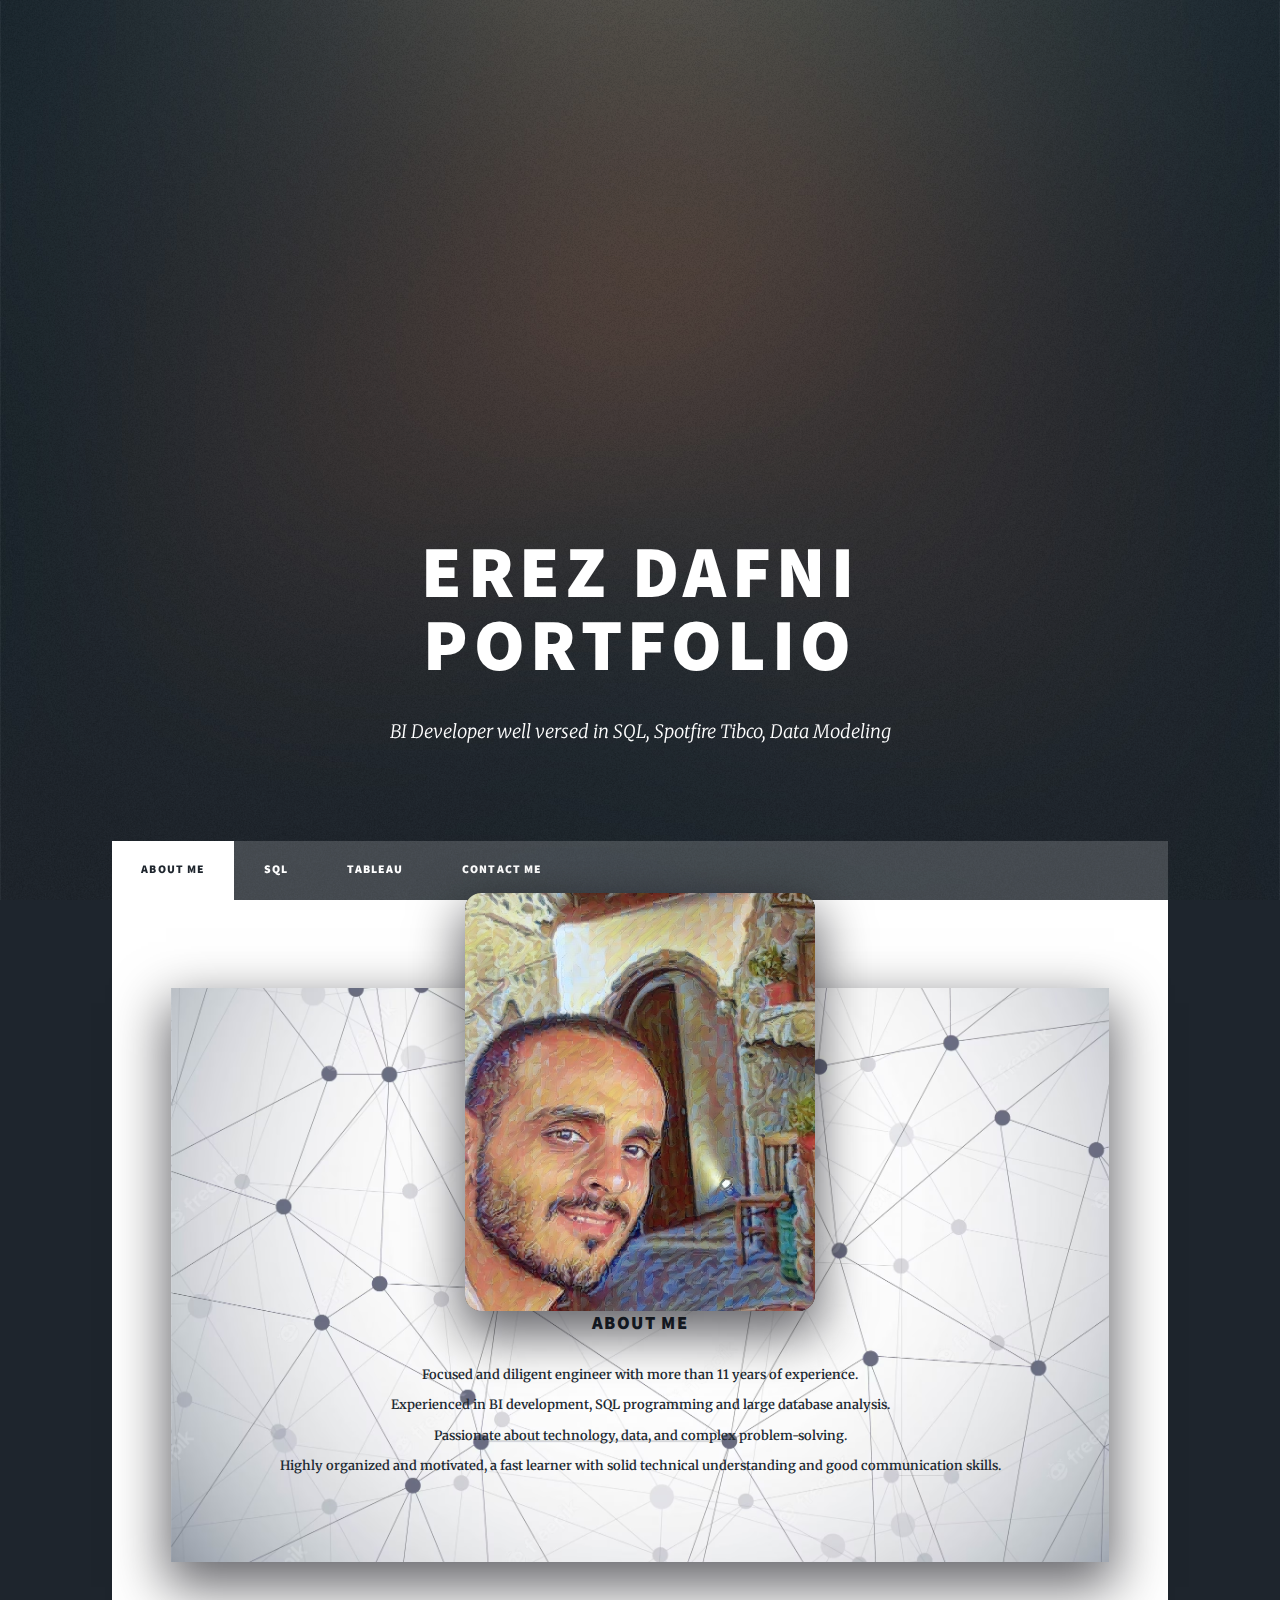
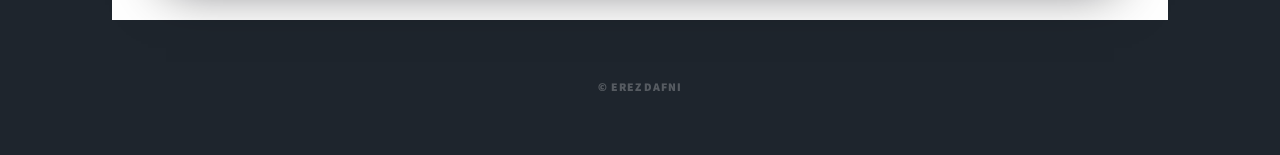
==== commit 4fa876ba: "Add files via upload" ====
--- a/index.html
+++ b/index.html
@@ -1,16 +1,195 @@
 <!DOCTYPE HTML>
-<!--
-	Massively by HTML5 UP
-	html5up.net | @ajlkn
-	Free for personal and commercial use under the CCA 3.0 license (html5up.net/license)
--->
+
+     
+</body>
+</html> 
 <html>
 	<head>
-		<title>Erez Dafni Portfolio</title>
+
+
+
+		<title>Erez Dafni SQL Portfolio</title>
 		<meta charset="utf-8" />
 		<meta name="viewport" content="width=device-width, initial-scale=1, user-scalable=no" />
 		<link rel="stylesheet" href="assets/css/main.css" />
 		<noscript><link rel="stylesheet" href="assets/css/noscript.css" /></noscript>
+		<style>
+			
+			
+			.card{
+			position: absolute;
+			top:28%;
+			left:50%;
+			transform: translate(-50%,-50%);
+			width:350px;
+			height:418px;
+			border-radius: 16px;
+			overflow: hidden;
+			box-shadow: 0 20px 50px 5px rgba(0,0,8,0.6);
+			cursor: pointer;
+			transition: 0.5s;
+		  }
+		  .card .card-image{
+			position:absolute;
+			top:0px;
+			left:0px;
+			width:100%;
+			height:100%;
+			z-index:2;
+			background:#000;
+			transition: 0.5s;
+		  }
+		  .card:hover img{
+			opacity: 0.4;
+			transition: 0.5s;
+		  }
+		  .card:hover .card-image{
+			transform:translateY(-100px);
+			transition: all 2s;
+		  }
+		  .social-icons{
+			position:absolute;
+			top:50%;
+			left:50%;
+			transform:translate(-50%,-50%);
+			z-index:3;
+			display:flex;
+		  }
+		  .social-icons li{
+			list-style: none;
+		  }
+		  .social-icons li a{
+			position:relative;
+			display:block;
+			width:50px;
+			height:50px;
+			line-height:50px;
+			text-align: center;
+			background-color:#fff;
+			font-size:23px;
+			color:#333;
+			font-weight:bold;
+			margin:0 6px;
+			transition:0.4s;
+			transform:translateY(200px);
+			opacity: 0;
+			border-radius: 16px;
+		  }
+		  .card:hover .social-icons li a{
+			transform:translateY(0px);
+			opacity: 1;
+		  }
+		  .social-icons li a:hover{
+			background:#646363;
+			transition:0.2s;
+		  }
+		  .social-icons li a:hover .fab{
+			color:#fff;
+		  }
+		  .social-icons li a .fab{
+			transition:0.8s;
+		  }
+		  .social-icons li a .fab:hover{
+			transform:rotateY(360deg);
+			color:#fff;
+		  }
+		  .card:hover li:nth-child(1) a{
+			transition-delay: 0.1s;
+		  }
+		  .card:hover li:nth-child(2) a{
+			transition-delay: 0.2s;
+		  }
+		  .card:hover li:nth-child(3) a{
+			transition-delay: 0.3s;
+		  }
+		  .card:hover li:nth-child(4) a{
+			transition-delay: 0.4s;
+		  }
+		  .details{
+			position: absolute;
+			bottom: 0;
+			left: 0;
+			background:#f3eeee;
+			width:100%;
+			height:150px;
+			z-index: 1;
+			padding:10px;
+		  }
+		  .details h2{
+			margin:30px 0px;
+			padding:0;
+			text-align: center;
+		  }
+		  .details h2 .job-title{
+			font-size: 1rem;
+			line-height: 2.5rem;
+			color:#272323;
+			font-weight: 500;
+		  }
+		  @media (max-width:767px){
+			.card-wrapper{
+			  width:90%;
+			}
+		  }
+		  
+			.container {
+			  position: relative;
+			  width: 50%;
+			}
+			
+			.image {
+			  opacity: 1;
+			  display: block;
+			  width: 100%;
+			  height: auto;
+			  transition: .5s ease;
+			  backface-visibility: hidden;
+			}
+			
+			.middle {
+			  transition: .5s ease;
+			  opacity: 0;
+			  position: absolute;
+			  top: 50%;
+			  left: 50%;
+			  transform: translate(-50%, -50%);
+			  -ms-transform: translate(-50%, -50%);
+			  text-align: center;
+			}
+			
+			.container:hover .image {
+			  opacity: 0.3;
+			}
+			
+			.container:hover .middle {
+			  opacity: 1;
+			}
+			
+			.text {
+			  background-color: #04AA6D;
+			  color: white;
+			  font-size: 16px;
+			  padding: 16px 32px;
+			}
+			.background {
+			  background-image: url('./images/background6.jpg');
+			  background-position: 0 1000px;
+			  padding: 16px 32px;
+			  background-position: center;
+			  background-size: cover;
+			  box-shadow: 0 20px 50px 5px rgba(0,0,8,0.6);
+			  
+			}
+			p {
+ 			 font-size: 0.875em; 
+			 text-align: center;
+			}
+			h3{
+			
+			}
+			
+			
+			</style>
 	</head>
 	<body class="is-preload">
 
@@ -20,11 +199,9 @@
 				<!-- Intro -->
 					<div id="intro">
 						<h1>Erez Dafni <br> Portfolio<br />
-						</h1>Page
+						</h1>
 						<p>BI Developer well versed in SQL, Spotfire Tibco, Data Modeling  </a><br /></p>
-						<!--<p><a href="https://www.linkedin.com/in/erezdafni/">@LinkedInPage</a>.</p>-->
 						<ul class="actions">
-							<li><a href="#header" class="button icon solid solo fa-arrow-down scrolly">Continue</a></li>
 						</ul>
 					</div>
 
@@ -33,83 +210,65 @@
 				<!-- Nav -->
 					<nav id="nav">
 						<ul class="links">
-							<li class="active"><a href="index.html">SQL</a></li>
-							<li><a href="generic.html">Contact Me</a></li>
-						</ul>
-						<ul class="icons">
-							<li><a href="https://www.linkedin.com/in/erezdafni/" class="icon brands fa-linkedin"><span class="label">linkedin</span></a></li>
-							<li><a href="https://github.com/edafni" class="icon brands fa-github"><span class="label">GitHub</span></a></li>
+							<li class="active"><a href="index.html">About Me</a></li>
+							<li><a href="SQL.html">SQL</a></li>
+							<li><a href="Tableau.html">Tableau</a></li>
+							<li><a href="ContactMe.html">Contact Me</a></li>
+						
 						</ul>
 					</nav>
 
 				<!-- Main -->
-					<div id="main">
+			
+					<div id="main"; class="container">
 
 						<!-- Featured Post -->
+							
+
+
 							<article class="post featured">
-								<header class="major">
-
-									<h2><a href="https://github.com/edafni/SQL-folder/blob/main/List%20of%20Jobs%20for%20Database.sql">List of Jobs for Database<br />
-									</a></h2>
-									<p>Extract all the jobs name with the following info: Database name, is the job active or not, and if the DB exsist or not (can be job that created to spcific DB and deleted after the job created)</p>
-								</header>
-								<a href="https://github.com/edafni/SQL-folder/blob/main/List%20of%20Jobs%20for%20Database.sql" class="image main"><img src="images/DataBase1.jpg" alt="" /></a>
-								<ul class="actions special">
-									<li><a href="https://github.com/edafni/SQL-folder/blob/main/List%20of%20Jobs%20for%20Database.sql" class="button large">View Project</a></li>
-								</ul>
+								<div class="background">
+
+								
+									<br />
+									<br />
+									<br />
+									<br />
+									<br />
+									<br />
+									<br />
+									<br />
+									 <div class="card-wrapper">
+									   <div class="card">
+										 <div class="card-image">
+											
+										   <img decoding="async" src="images/Erez4.PNG" alt="profile-card">
+										 </div> 
+										 <ul class="social-icons">
+											<li><a href="https://www.linkedin.com/in/erezdafni/" class="icon brands fa-linkedin"><span class="label">linkedin</span></a></li>
+											<li><a href="https://github.com/edafni" class="icon brands fa-github"><span class="label">GitHub</span></a></li>
+											<li><a href="mailto:erezdafni@gnail.com" class="fas fa-envelope"><span class="label"></span></a></li>
+										 </ul>
+										 <div class="details">
+										   <h2>Erez Dafni
+											 <br>
+											 <span class="job-title">BI Developer</span>
+										   </h2>
+										 </div>
+									   </div>
+									 </div>
+									 <h3><a><br />About Me<br />
+									 </a></h3>
+									 <b><p>Focused and diligent engineer with more than 11 years of experience. <br />Experienced in BI development, SQL programming and large database analysis.<br />Passionate about technology, data, and complex problem-solving. <br />Highly organized and motivated, a fast learner with solid technical understanding and good communication skills.</p></b>
+									 <br />
+									</div>
 							</article>
-
-						<!-- Posts -->
-							<section class="posts">
-								<article>
-									<header>
-										<h2><a href="https://github.com/edafni/SQL-folder/blob/main/Search%20value%20in%20the%20all%20DB.sql">Find a specific value in a DataBase<br />
-										</a></h2>
-									</header>
-									<a href="https://github.com/edafni/SQL-folder/blob/main/Search%20value%20in%20the%20all%20DB.sql" class="image fit"><img src="images/FindValue.jpg" alt="" /></a>
-									<p>This query find specific value in a DataBase and extract the results.</p>
-									<p>This is a complex and resource-intensive query. It is recommended <b style="color:red;">not to execute this query in a production environment</b> due to its potential impact on performance and system resources.</p>
-
-									<ul class="actions special">
-										<li><a href="https://github.com/edafni/SQL-folder/blob/main/Search%20value%20in%20the%20all%20DB.sql" class="button">view project</a></li>
-									</ul>
-								</article>
-								<article>
-									<header>
-										<h2><a href="https://github.com/edafni/SQL-folder/blob/main/relationships%20between%20tables.sql">Relationships between tables<br />
-										</a></h2>
-									</header>
-									<a href="https://github.com/edafni/SQL-folder/blob/main/relationships%20between%20tables.sql" class="image fit"><img src="images/Relationships2.jpg" alt="" /></a>
-									<p>This query provide a Relationships between tables using forign Keys.</p>
-									<p>The query returns the foreign key (FK), the names of the related and parent tables, the column names (FK), and the order of the columns in the relevant table.</p>
-									<ul class="actions special">
-										<li><a href="https://github.com/edafni/SQL-folder/blob/main/relationships%20between%20tables.sql" class="button">view project</a></li>
-									</ul>
-								</article>
-								<article>
-									<header>
-										<h2><a href="https://github.com/edafni/SQL-folder/blob/main/Retrieve%20the%20row%20count%20and%20size%20of%20all%20tables%20in%20the%20database.sql">row count & size of all tables in the database<br />
-										</a></h2>
-									</header>
-									<a href="https://github.com/edafni/SQL-folder/blob/main/Retrieve%20the%20row%20count%20and%20size%20of%20all%20tables%20in%20the%20database.sql" class="image fit"><img src="images/difSize.jpg" alt="" /></a>
-									<p>Retrieve the row count and size of all tables in the database.</p>
-									<ul class="actions special">
-										<li><a href="https://github.com/edafni/SQL-folder/blob/main/Retrieve%20the%20row%20count%20and%20size%20of%20all%20tables%20in%20the%20database.sql" class="button">view project</a></li>
-									</ul>
-								</article>
-								<article>
-									<header>
-										<h2><a href="https://github.com/edafni/SQL-folder/blob/main/Get%20Comma%20Separated%20List%20of%20all%20columns%20in%20table.SQL">Concatination of column names with comma<br />
-										</a></h2>
-									</header>
-									<a href="https://github.com/edafni/SQL-folder/blob/main/Get%20Comma%20Separated%20List%20of%20all%20columns%20in%20table.SQL" class="image fit"><img src="images/chain.jpg" alt="" /></a>
-									<p>This query retrieves the row count, size, and database names of all tables in the database.</p>
-									<ul class="actions special">
-										<li><a href="https://github.com/edafni/SQL-folder/blob/main/Get%20Comma%20Separated%20List%20of%20all%20columns%20in%20table.SQL" class="button">view project</a></li>
-									</ul>
-								</article>
-
-							</section>
+							
+								
+								
+
+
+
 
 						<!-- Footer -->
 						<!--<footer>
--- a/assets/css/main.css
+++ b/assets/css/main.css
@@ -1,10 +1,11 @@
 @import url(fontawesome-all.min.css);
 @import url("https://fonts.googleapis.com/css?family=Merriweather:300,700,300italic,700italic|Source+Sans+Pro:900");
-
-/*
-	Massively by HTML5 UP
-	html5up.net | @ajlkn
-	Free for personal and commercial use under the CCA 3.0 license (html5up.net/license)
+@import url('https://fonts.googleapis.com/css2?family=Poppins:wght@200;300;400;500;600;700;800&display=swap');
+
+/*
+	Massively by HTML5 UP
+	html5up.net | @ajlkn
+	Free for personal and commercial use under the CCA 3.0 license (html5up.net/license)
 */
 
 html, body, div, span, applet, object,
@@ -144,7 +145,7 @@
 		}
 
 	body {
-		color: #212931;
+		color: #213121;
 	}
 
 	body, input, select, textarea {
@@ -2635,7 +2636,6 @@
 		.image.main {
 			display: block;
 			margin: 4rem 0;
-			width: 100%;
 		}
 
 			.image.main:first-child {
@@ -2644,7 +2644,16 @@
 
 			.image.main img {
 				width: 100%;
-			}
+				margin: 2rem 0;
+			}
+		.image.Erez {
+			display: block;
+  			margin-left: auto;
+  			margin-right: auto;
+			width: 30%;
+			border-radius: 20%;
+		}
+
 
 		@media screen and (max-width: 736px) {
 
@@ -2655,6 +2664,7 @@
 			.image.main {
 				margin: 2rem 0;
 			}
+
 
 		}
 
@@ -4620,7 +4630,6 @@
 			right: 0;
 			text-align: right;
 			top: 0;
-			vertical-align: middle;
 			width: 7rem;
 		}
 
@@ -4686,4 +4695,11 @@
 			visibility: visible;
 		}
 
-	}+		/*
+			Extra Picture
+		*/
+
+
+			
+
+	}
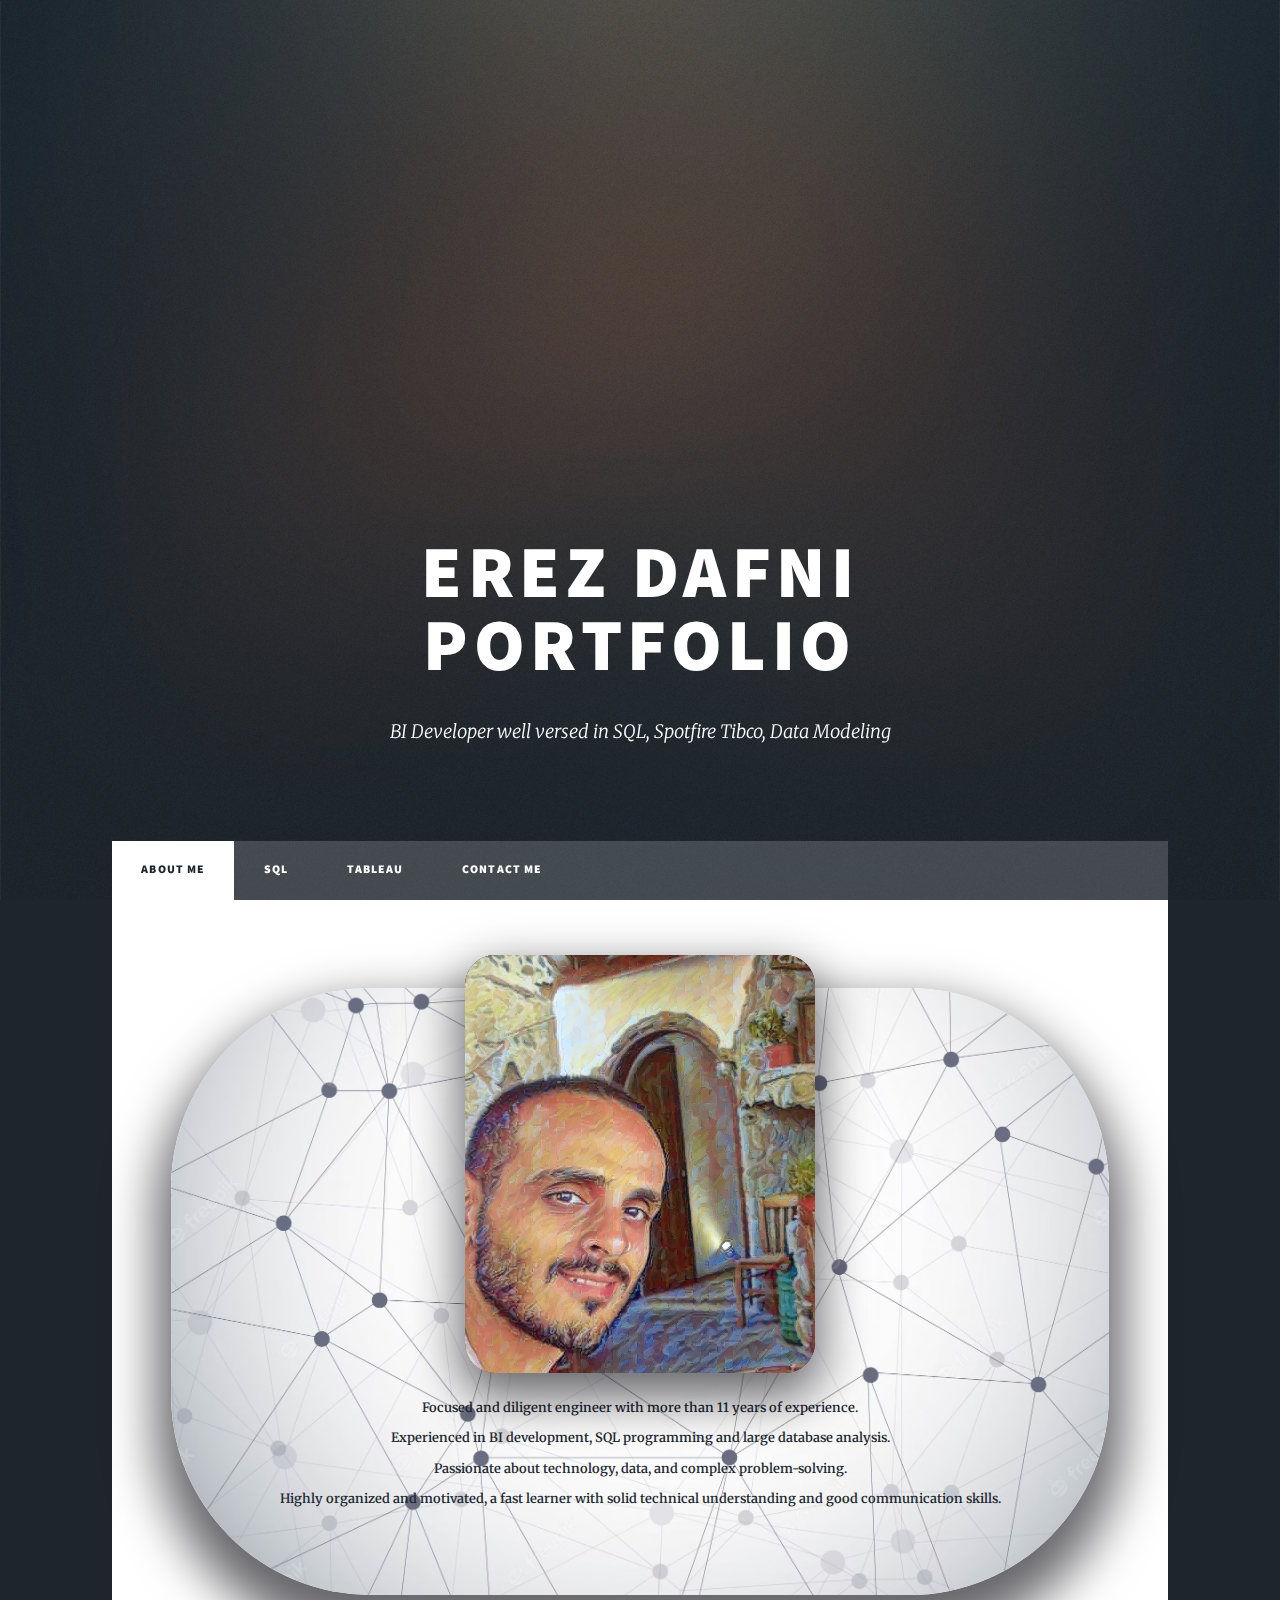
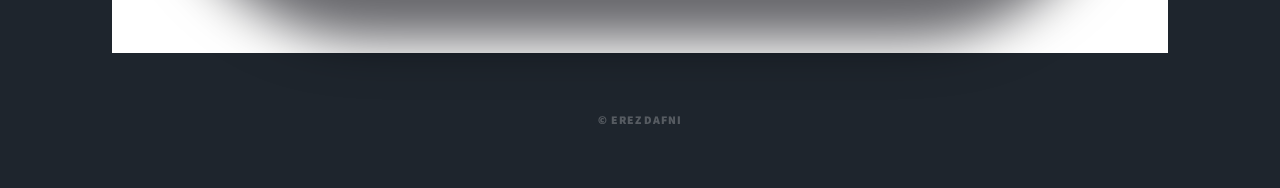
==== commit 1ed4b929: "Add files via upload" ====
--- a/index.html
+++ b/index.html
@@ -18,16 +18,19 @@
 			
 			.card{
 			position: absolute;
-			top:28%;
+			top:35%;
 			left:50%;
 			transform: translate(-50%,-50%);
 			width:350px;
 			height:418px;
-			border-radius: 16px;
+			border-radius: 30px;
 			overflow: hidden;
 			box-shadow: 0 20px 50px 5px rgba(0,0,8,0.6);
 			cursor: pointer;
 			transition: 0.5s;
+			max-width:50%;
+			box-sizing: border-box;
+			
 		  }
 		  .card .card-image{
 			position:absolute;
@@ -177,15 +180,15 @@
 			  padding: 16px 32px;
 			  background-position: center;
 			  background-size: cover;
-			  box-shadow: 0 20px 50px 5px rgba(0,0,8,0.6);
-			  
+			  box-shadow: 0 30px 50px 15px rgba(0,0,8,0.6);
+			  border-radius: 200px;
 			}
 			p {
  			 font-size: 0.875em; 
 			 text-align: center;
 			}
 			h3{
-			
+			 font-size: 2em; 
 			}
 			
 			
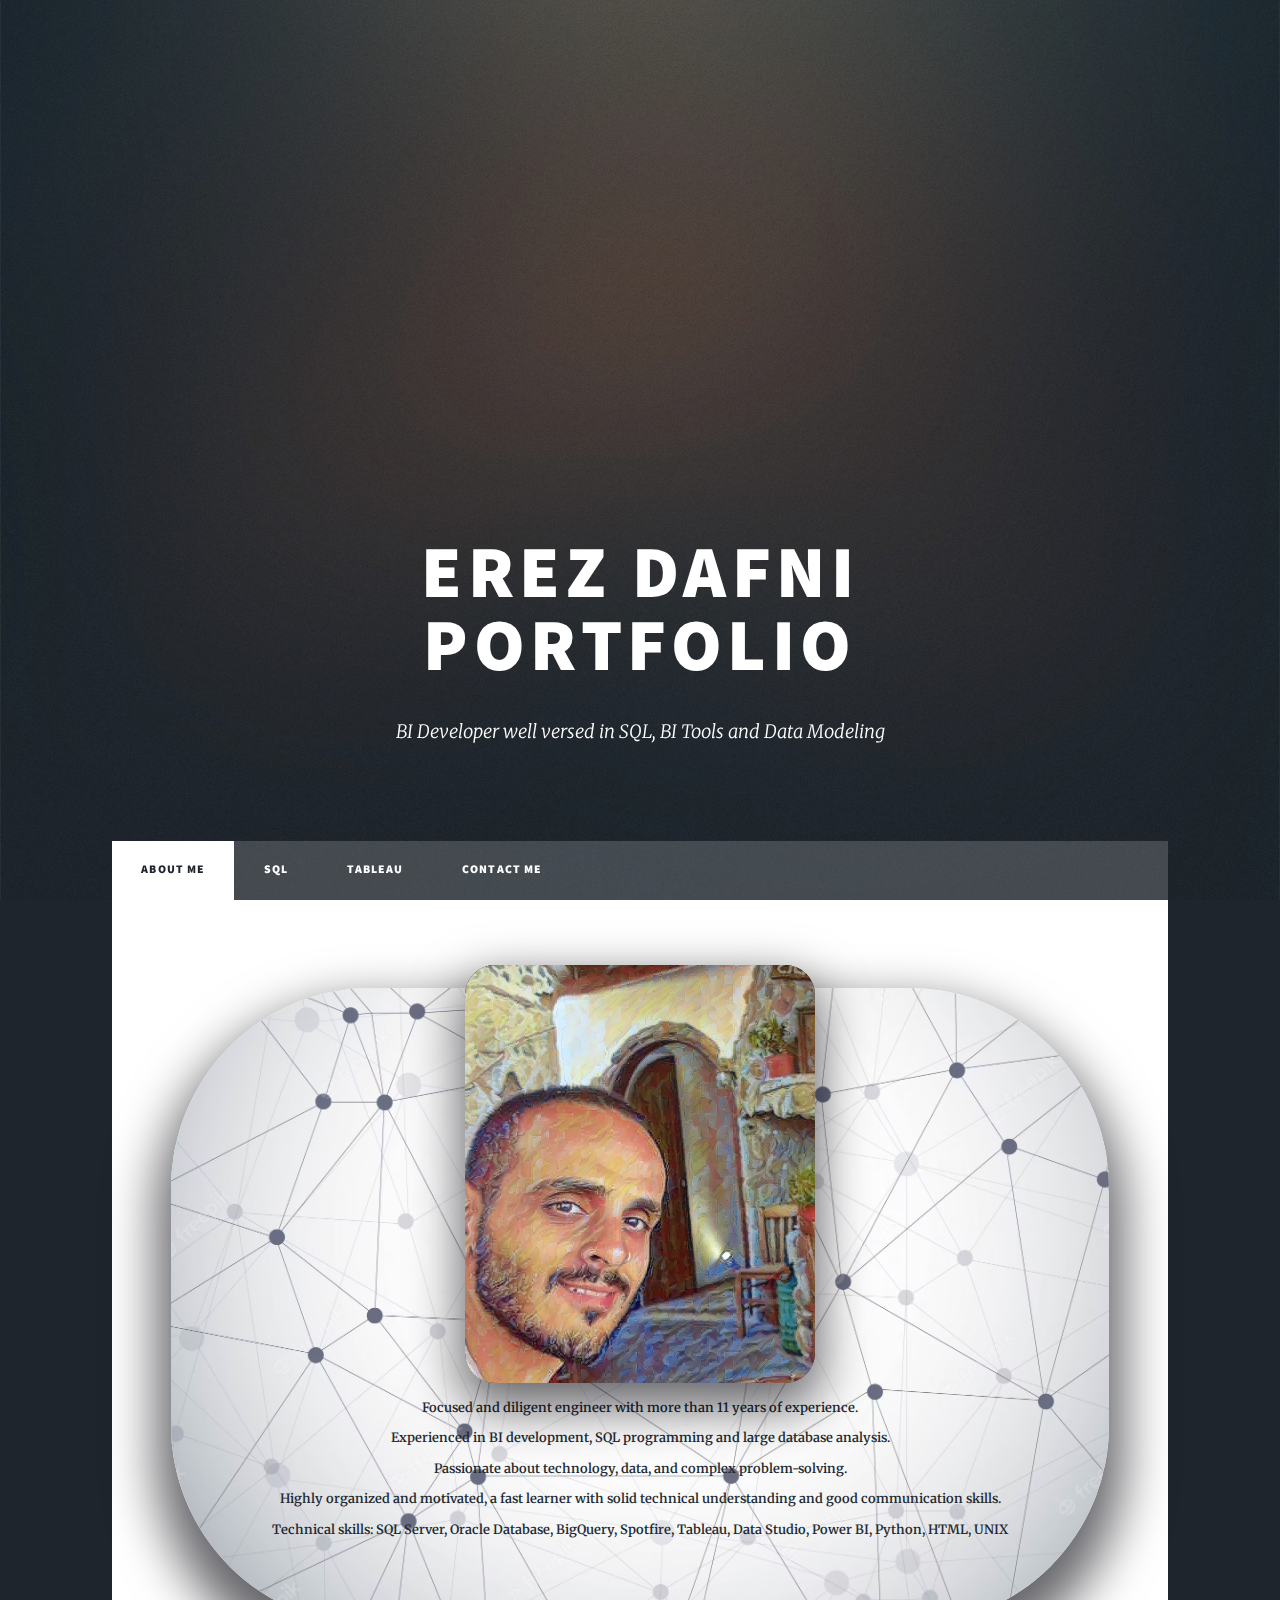
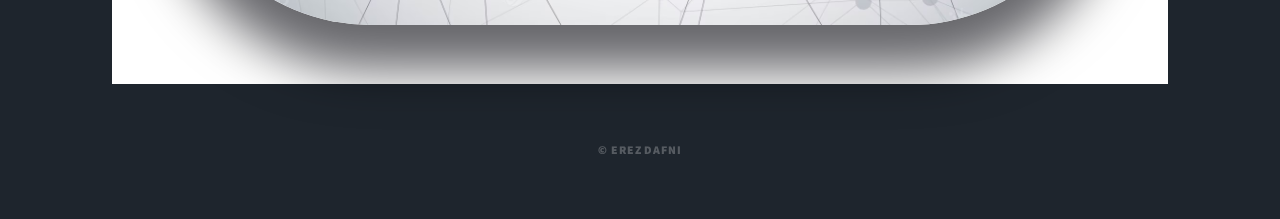
==== commit b234b11c: "Add files via upload" ====
--- a/index.html
+++ b/index.html
@@ -203,7 +203,7 @@
 					<div id="intro">
 						<h1>Erez Dafni <br> Portfolio<br />
 						</h1>
-						<p>BI Developer well versed in SQL, Spotfire Tibco, Data Modeling  </a><br /></p>
+						<p>BI Developer well versed in SQL, BI Tools and Data Modeling  </a><br /></p>
 						<ul class="actions">
 						</ul>
 					</div>
@@ -262,10 +262,17 @@
 									 </div>
 									 <h3><a><br />About Me<br />
 									 </a></h3>
-									 <b><p>Focused and diligent engineer with more than 11 years of experience. <br />Experienced in BI development, SQL programming and large database analysis.<br />Passionate about technology, data, and complex problem-solving. <br />Highly organized and motivated, a fast learner with solid technical understanding and good communication skills.</p></b>
+									 <b><p>Focused and diligent engineer with more than 11 years of experience. 
+										<br />Experienced in BI development, SQL programming and large database analysis.
+										<br />Passionate about technology, data, and complex problem-solving. 
+										<br />Highly organized and motivated, a fast learner with solid technical understanding and good communication skills.
+										<br />Technical skills: SQL Server, Oracle Database, BigQuery, Spotfire, Tableau, Data Studio, Power BI, Python, HTML, UNIX</p></b>
 									 <br />
 									</div>
+					
 							</article>
+
+							
 							
 								
 								
